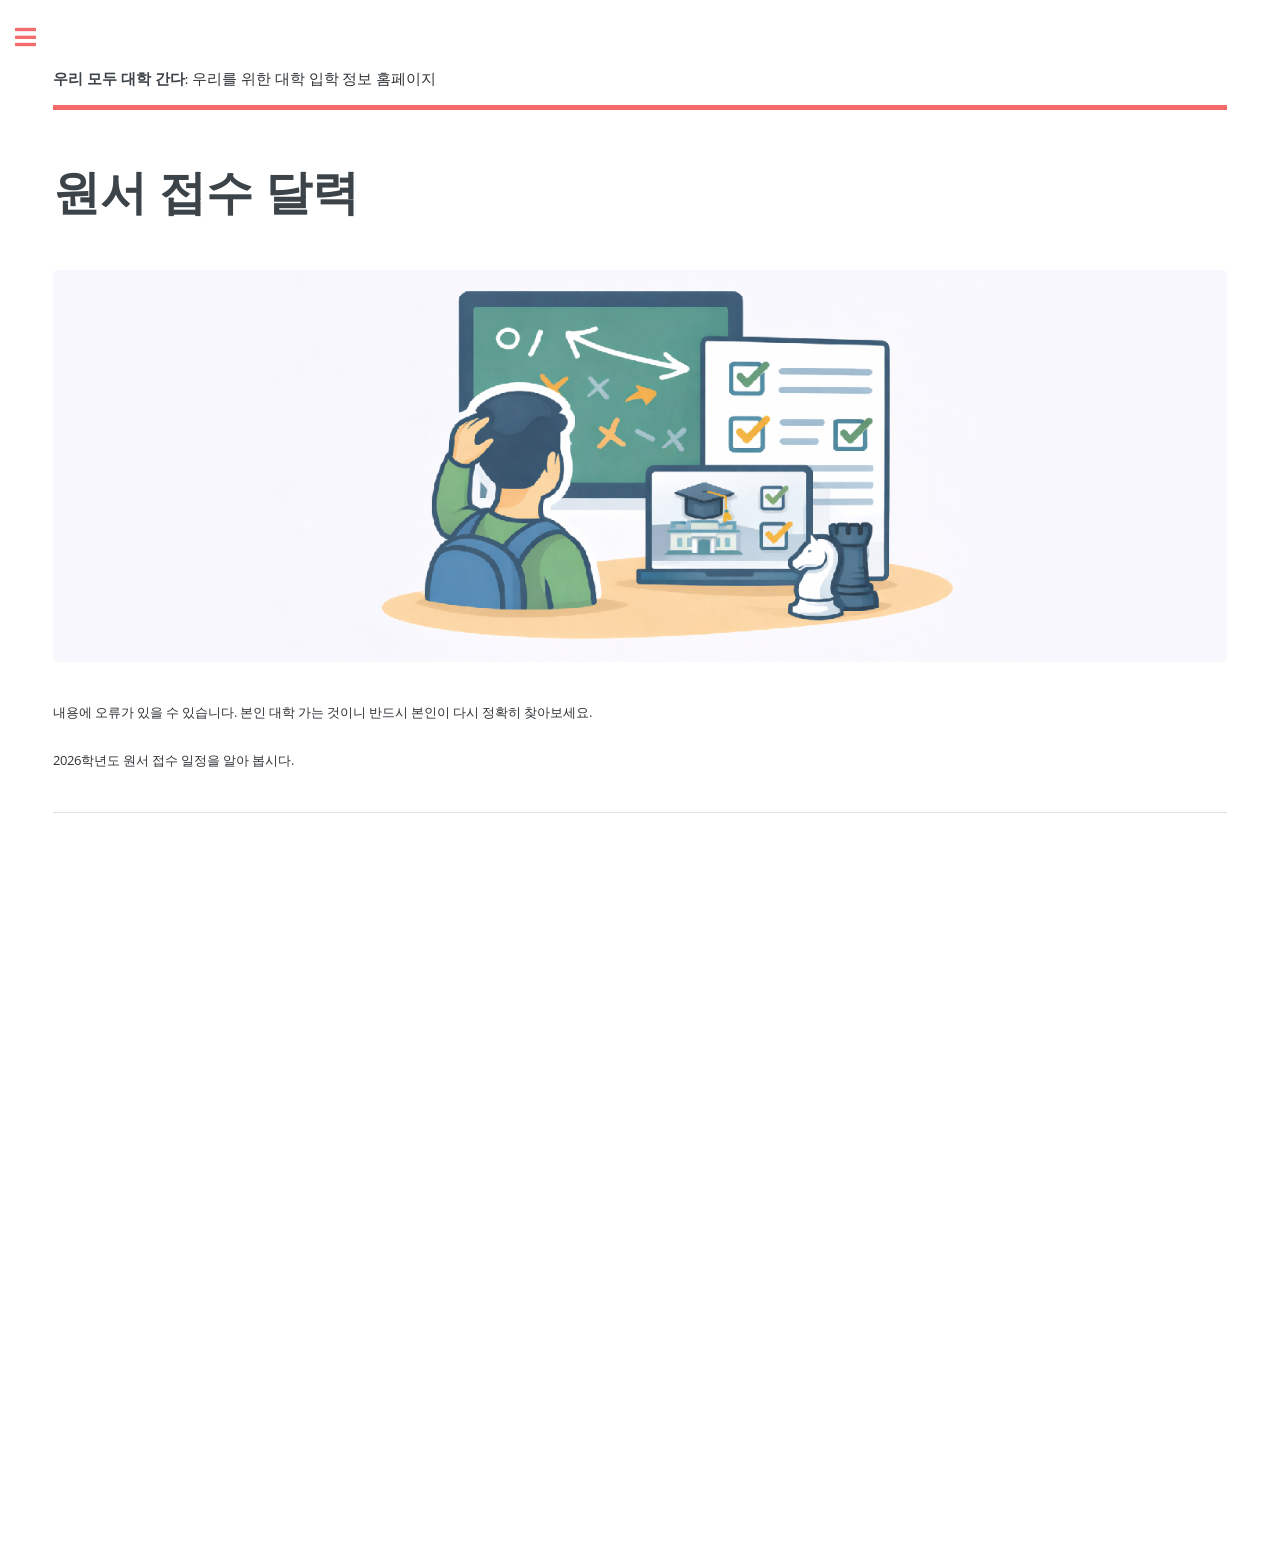
==== apply-calendar.html @ 89d28035 "add apply calendar temporary" ====
<!DOCTYPE HTML>
<!--
	Editorial by HTML5 UP
	html5up.net | @ajlkn
	Free for personal and commercial use under the CCA 3.0 license (html5up.net/license)
-->
<html>
	<head>
		<title>원서 접수 달력 - 우리 모두 대학 간다</title>
		<meta charset="utf-8" />
		<meta name="viewport" content="width=device-width, initial-scale=1, user-scalable=no" />
		<link rel="stylesheet" href="assets/css/main.css" />
		<!-- Google tag (gtag.js) -->
		<script async src="https://www.googletagmanager.com/gtag/js?id=G-PGMVPYDKQ4"></script>
		<script>
		  window.dataLayer = window.dataLayer || [];
		  function gtag(){dataLayer.push(arguments);}
		  gtag('js', new Date());

		  gtag('config', 'G-PGMVPYDKQ4');
		</script>
	</head>
	<body class="is-preload">

		<!-- Wrapper -->
			<div id="wrapper">

				<!-- Main -->
					<div id="main">
						<div class="inner">

							<!-- Header -->
								<header id="header">
									<a href="index.html" class="logo"><strong>우리 모두 대학 간다</strong>: 우리를 위한 대학 입학 정보 홈페이지</a>
									<!-- 연락 도구 미사용 주석 처리
									<ul class="icons">
										<li><a href="#" class="icon brands fa-twitter"><span class="label">Twitter</span></a></li>
										<li><a href="#" class="icon brands fa-facebook-f"><span class="label">Facebook</span></a></li>
										<li><a href="#" class="icon brands fa-snapchat-ghost"><span class="label">Snapchat</span></a></li>
										<li><a href="#" class="icon brands fa-instagram"><span class="label">Instagram</span></a></li>
										<li><a href="#" class="icon brands fa-medium-m"><span class="label">Medium</span></a></li>
									</ul>
									-->
								</header>

							<!-- Content -->
								<section>
									<header class="main">
										<h1>원서 접수 달력</h1>
									</header>

									<span class="image main"><img src="images/banners/img-university-strategy.png" alt="" /></span>

									<p>내용에 오류가 있을 수 있습니다. 본인 대학 가는 것이니 반드시 본인이 다시 정확히 찾아보세요.</p>
									<p>2026학년도 원서 접수 일정을 알아 봅시다.</p>

									<hr class="major" />

									<iframe src="https://docs.google.com/spreadsheets/d/e/2PACX-1vRi2EIJbu6VVwvoIXx5nAt3R5XQ_d-WROgVNY4bCrg9HTKlWYTB8DFiSAvshoGRM9e7uU5ECT9Rq3ul/pubhtml?gid=1418602649&amp;single=true&amp;widget=true&amp;headers=false"></iframe>

								</section>

						</div>
					</div>

				<!-- Sidebar -->
					<div id="sidebar">
						<div class="inner">

							<!-- Search -->
								<!-- 미사용 부분 주석 처리
								<section id="search" class="alt">
									<form method="post" action="#">
										<input type="text" name="query" id="query" placeholder="검색" />
									</form>
								</section>
								-->

							<!-- Menu -->
								<nav id="menu">
									<header class="major">
										<h2>내용 목록</h2>
									</header>
									<ul>
										<li><a href="index.html">첫 페이지로</a></li>
										<li><a href="university-category.html">우리나라 대학 종류</a></li>
										<li>
											<span class="opener">대학을 가는 방법</span>
											<ul>
												<li><a href="university-enter-time.html">지원 시기에 따른 전형 분류</a></li>
												<li><a href="university-enter-factor.html">반영 요소에 따른 전형 분류</a></li>
												<li><a href="university-enter-condition.html">지원 자격에 따른 전형 분류</a></li>
											</ul>
										</li>
										<li><a href="job-exploration.html">다양한 직업과 대학 탐색하기</a></li>
										<li>
											<span class="opener">대입 전략</span>
											<ul>
												<li><a href="university-strategy.html">전략적으로 대학 가기</a></li>
												<li><a href="school-record-strategy.html">생활기록부 챙기기</a></li>
											</ul>
										</li>
										<li>
											<span class="opener">대입 정보 자료집</span>
											<ul>
												<li><a href="https://www.adiga.kr/uct/nmg/mgz/magazineView.do?menuId=PCUCTNMG1100" target="_blank">대입정보매거진 (대입정보포털)</a></li>
												<li><a href="https://more.goe.go.kr/jinhak/subList/30300001877" target="_blank">꿈진 (경기진학정보센터)</a></li>
											</ul>
										</li>
										<li><a href="apply-faq.html">대입 지원 자주 묻는 질문</a></li>
										<!-- 미사용 부분 주석 처리
										<li><a href="#">Etiam Dolore</a></li>
										<li><a href="#">Adipiscing</a></li>
										<li>
											<span class="opener">Another Submenu</span>
											<ul>
												<li><a href="#">Lorem Dolor</a></li>
												<li><a href="#">Ipsum Adipiscing</a></li>
												<li><a href="#">Tempus Magna</a></li>
												<li><a href="#">Feugiat Veroeros</a></li>
											</ul>
										</li>
										<li><a href="#">Maximus Erat</a></li>
										<li><a href="#">Sapien Mauris</a></li>
										<li><a href="#">Amet Lacinia</a></li>
										-->
									</ul>
								</nav>

							<!-- Section -->
							<!-- 미사용 부분 주석 처리
								<section>
									<header class="major">
										<h2>Ante interdum</h2>
									</header>
									<div class="mini-posts">
										<article>
											<a href="#" class="image"><img src="images/pic07.jpg" alt="" /></a>
											<p>Aenean ornare velit lacus, ac varius enim lorem ullamcorper dolore aliquam.</p>
										</article>
										<article>
											<a href="#" class="image"><img src="images/pic08.jpg" alt="" /></a>
											<p>Aenean ornare velit lacus, ac varius enim lorem ullamcorper dolore aliquam.</p>
										</article>
										<article>
											<a href="#" class="image"><img src="images/pic09.jpg" alt="" /></a>
											<p>Aenean ornare velit lacus, ac varius enim lorem ullamcorper dolore aliquam.</p>
										</article>
									</div>
									<ul class="actions">
										<li><a href="#" class="button">More</a></li>
									</ul>
								</section>
								-->

							<!-- Section -->
								<!-- 미사용 부분 주석 처리
								<section>
									<header class="major">
										<h2>Get in touch</h2>
									</header>
									<p>Sed varius enim lorem ullamcorper dolore aliquam aenean ornare velit lacus, ac varius enim lorem ullamcorper dolore. Proin sed aliquam facilisis ante interdum. Sed nulla amet lorem feugiat tempus aliquam.</p>
									<ul class="contact">
										<li class="icon solid fa-envelope"><a href="#">information@untitled.tld</a></li>
										<li class="icon solid fa-phone">(000) 000-0000</li>
										<li class="icon solid fa-home">1234 Somewhere Road #8254<br />
										Nashville, TN 00000-0000</li>
									</ul>
								</section>
								-->

							<!-- Footer -->
								<footer id="footer">
									<p class="copyright">&copy; 우리 모두 대학 간다. Made by heechun, All rights reserved. Design: <a href="https://html5up.net">HTML5 UP</a>.</p>
									<p class="copyright">이 사이트는 AI를 이용해 생성한 이미지가 포함되어 있습니다.</p>
								</footer>

						</div>
					</div>

			</div>

		<!-- Scripts -->
			<script src="assets/js/jquery.min.js"></script>
			<script src="assets/js/browser.min.js"></script>
			<script src="assets/js/breakpoints.min.js"></script>
			<script src="assets/js/util.js"></script>
			<script src="assets/js/main.js"></script>

	</body>

</html>
---- assets/css/main.css ----
@import url(fontawesome-all.min.css);
@import url("https://fonts.googleapis.com/css?family=Open+Sans:400,600,400italic,600italic|Roboto+Slab:400,700");
/*
	Editorial by HTML5 UP
	html5up.net | @ajlkn
	Free for personal and commercial use under the CCA 3.0 license (html5up.net/license)
*/
html, body, div, span, applet, object,
iframe, h1, h2, h3, h4, h5, h6, p, blockquote,
pre, a, abbr, acronym, address, big, cite,
code, del, dfn, em, img, ins, kbd, q, s, samp,
small, strike, strong, sub, sup, tt, var, b,
u, i, center, dl, dt, dd, ol, ul, li, fieldset,
form, label, legend, table, caption, tbody,
tfoot, thead, tr, th, td, article, aside,
canvas, details, embed, figure, figcaption,
footer, header, hgroup, menu, nav, output, ruby,
section, summary, time, mark, audio, video {
  margin: 0;
  padding: 0;
  border: 0;
  font-size: 100%;
  font: inherit;
  vertical-align: baseline; }

article, aside, details, figcaption, figure,
footer, header, hgroup, menu, nav, section {
  display: block; }

body {
  line-height: 1; }

ol, ul {
  list-style: none; }

blockquote, q {
  quotes: none; }
  blockquote:before, blockquote:after, q:before, q:after {
    content: '';
    content: none; }

table {
  border-collapse: collapse;
  border-spacing: 0; }

body {
  -webkit-text-size-adjust: none; }

mark {
  background-color: transparent;
  color: inherit; }

input::-moz-focus-inner {
  border: 0;
  padding: 0; }

input, select, textarea {
  -moz-appearance: none;
  -webkit-appearance: none;
  -ms-appearance: none;
  appearance: none; }

/* Basic */
@-ms-viewport {
  width: device-width; }

body {
  -ms-overflow-style: scrollbar; }

@media screen and (max-width: 480px) {
  html, body {
    min-width: 320px; } }

html {
  box-sizing: border-box; }

*, *:before, *:after {
  box-sizing: inherit; }

body {
  background: #ffffff; }
  body.is-preload *, body.is-preload *:before, body.is-preload *:after, body.is-resizing *, body.is-resizing *:before, body.is-resizing *:after {
    -moz-animation: none !important;
    -webkit-animation: none !important;
    -ms-animation: none !important;
    animation: none !important;
    -moz-transition: none !important;
    -webkit-transition: none !important;
    -ms-transition: none !important;
    transition: none !important; }

/* Type */
body, input, select, textarea {
  color: #2f3337;
  font-family: "Open Sans", sans-serif;
  font-size: 13pt;
  font-weight: 400;
  line-height: 1.65; }
  @media screen and (max-width: 1680px) {
    body, input, select, textarea {
      font-size: 11pt; } }
  @media screen and (max-width: 1280px) {
    body, input, select, textarea {
      font-size: 10pt; } }
  @media screen and (max-width: 360px) {
    body, input, select, textarea {
      font-size: 9pt; } }

a {
  -moz-transition: color 0.2s ease-in-out, border-bottom-color 0.2s ease-in-out;
  -webkit-transition: color 0.2s ease-in-out, border-bottom-color 0.2s ease-in-out;
  -ms-transition: color 0.2s ease-in-out, border-bottom-color 0.2s ease-in-out;
  transition: color 0.2s ease-in-out, border-bottom-color 0.2s ease-in-out;
  border-bottom: dotted 1px;
  color: #f56a6a;
  text-decoration: none; }
  a:hover {
    border-bottom-color: #f56a6a;
    color: #f56a6a !important; }
    a:hover strong {
      color: inherit; }

strong, b {
  color: #3d4449;
  font-weight: 600; }

em, i {
  font-style: italic; }

p {
  margin: 0 0 2em 0; }

h1, h2, h3, h4, h5, h6 {
  color: #3d4449;
  font-family: "Noto Sans KR", serif;
  font-weight: 700;
  line-height: 1.5;
  margin: 0 0 1em 0; }
  h1 a, h2 a, h3 a, h4 a, h5 a, h6 a {
    color: inherit;
    text-decoration: none;
    border-bottom: 0; }

h1 {
  font-size: 4em;
  margin: 0 0 0.5em 0;
  line-height: 1.3; }

h2 {
  font-size: 1.75em; }

h3 {
  font-size: 1.25em; }

h4 {
  font-size: 1.1em; }

h5 {
  font-size: 0.9em; }

h6 {
  font-size: 0.7em; }

@media screen and (max-width: 1680px) {
  h1 {
    font-size: 3.5em; } }

@media screen and (max-width: 980px) {
  h1 {
    font-size: 3.25em; } }

@media screen and (max-width: 736px) {
  h1 {
    font-size: 2em;
    line-height: 1.4; }
  h2 {
    font-size: 1.5em; } }

sub {
  font-size: 0.8em;
  position: relative;
  top: 0.5em; }

sup {
  font-size: 0.8em;
  position: relative;
  top: -0.5em; }

blockquote {
  border-left: solid 3px rgba(210, 215, 217, 0.75);
  font-style: italic;
  margin: 0 0 2em 0;
  padding: 0.5em 0 0.5em 2em; }

code {
  background: rgba(230, 235, 237, 0.25);
  border-radius: 0.375em;
  border: solid 1px rgba(210, 215, 217, 0.75);
  font-family: "Courier New", monospace;
  font-size: 0.9em;
  margin: 0 0.25em;
  padding: 0.25em 0.65em; }

pre {
  -webkit-overflow-scrolling: touch;
  font-family: "Courier New", monospace;
  font-size: 0.9em;
  margin: 0 0 2em 0; }
  pre code {
    display: block;
    line-height: 1.75;
    padding: 1em 1.5em;
    overflow-x: auto; }

hr {
  border: 0;
  border-bottom: solid 1px rgba(210, 215, 217, 0.75);
  margin: 2em 0; }
  hr.major {
    margin: 3em 0; }

.align-left {
  text-align: left; }

.align-center {
  text-align: center; }

.align-right {
  text-align: right; }

/* Row */
.row {
  display: flex;
  flex-wrap: wrap;
  box-sizing: border-box;
  align-items: stretch; }
  .row > * {
    box-sizing: border-box; }
  .row.gtr-uniform > * > :last-child {
    margin-bottom: 0; }
  .row.aln-left {
    justify-content: flex-start; }
  .row.aln-center {
    justify-content: center; }
  .row.aln-right {
    justify-content: flex-end; }
  .row.aln-top {
    align-items: flex-start; }
  .row.aln-middle {
    align-items: center; }
  .row.aln-bottom {
    align-items: flex-end; }
  .row > .imp {
    order: -1; }
  .row > .col-1 {
    width: 8.33333%; }
  .row > .off-1 {
    margin-left: 8.33333%; }
  .row > .col-2 {
    width: 16.66667%; }
  .row > .off-2 {
    margin-left: 16.66667%; }
  .row > .col-3 {
    width: 25%; }
  .row > .off-3 {
    margin-left: 25%; }
  .row > .col-4 {
    width: 33.33333%; }
  .row > .off-4 {
    margin-left: 33.33333%; }
  .row > .col-5 {
    width: 41.66667%; }
  .row > .off-5 {
    margin-left: 41.66667%; }
  .row > .col-6 {
    width: 50%; }
  .row > .off-6 {
    margin-left: 50%; }
  .row > .col-7 {
    width: 58.33333%; }
  .row > .off-7 {
    margin-left: 58.33333%; }
  .row > .col-8 {
    width: 66.66667%; }
  .row > .off-8 {
    margin-left: 66.66667%; }
  .row > .col-9 {
    width: 75%; }
  .row > .off-9 {
    margin-left: 75%; }
  .row > .col-10 {
    width: 83.33333%; }
  .row > .off-10 {
    margin-left: 83.33333%; }
  .row > .col-11 {
    width: 91.66667%; }
  .row > .off-11 {
    margin-left: 91.66667%; }
  .row > .col-12 {
    width: 100%; }
  .row > .off-12 {
    margin-left: 100%; }
  .row.gtr-0 {
    margin-top: 0;
    margin-left: 0em; }
    .row.gtr-0 > * {
      padding: 0 0 0 0em; }
    .row.gtr-0.gtr-uniform {
      margin-top: 0em; }
      .row.gtr-0.gtr-uniform > * {
        padding-top: 0em; }
  .row.gtr-25 {
    margin-top: 0;
    margin-left: -0.375em; }
    .row.gtr-25 > * {
      padding: 0 0 0 0.375em; }
    .row.gtr-25.gtr-uniform {
      margin-top: -0.375em; }
      .row.gtr-25.gtr-uniform > * {
        padding-top: 0.375em; }
  .row.gtr-50 {
    margin-top: 0;
    margin-left: -0.75em; }
    .row.gtr-50 > * {
      padding: 0 0 0 0.75em; }
    .row.gtr-50.gtr-uniform {
      margin-top: -0.75em; }
      .row.gtr-50.gtr-uniform > * {
        padding-top: 0.75em; }
  .row {
    margin-top: 0;
    margin-left: -1.5em; }
    .row > * {
      padding: 0 0 0 1.5em; }
    .row.gtr-uniform {
      margin-top: -1.5em; }
      .row.gtr-uniform > * {
        padding-top: 1.5em; }
  .row.gtr-150 {
    margin-top: 0;
    margin-left: -2.25em; }
    .row.gtr-150 > * {
      padding: 0 0 0 2.25em; }
    .row.gtr-150.gtr-uniform {
      margin-top: -2.25em; }
      .row.gtr-150.gtr-uniform > * {
        padding-top: 2.25em; }
  .row.gtr-200 {
    margin-top: 0;
    margin-left: -3em; }
    .row.gtr-200 > * {
      padding: 0 0 0 3em; }
    .row.gtr-200.gtr-uniform {
      margin-top: -3em; }
      .row.gtr-200.gtr-uniform > * {
        padding-top: 3em; }
  @media screen and (max-width: 1680px) {
    .row {
      display: flex;
      flex-wrap: wrap;
      box-sizing: border-box;
      align-items: stretch; }
      .row > * {
        box-sizing: border-box; }
      .row.gtr-uniform > * > :last-child {
        margin-bottom: 0; }
      .row.aln-left {
        justify-content: flex-start; }
      .row.aln-center {
        justify-content: center; }
      .row.aln-right {
        justify-content: flex-end; }
      .row.aln-top {
        align-items: flex-start; }
      .row.aln-middle {
        align-items: center; }
      .row.aln-bottom {
        align-items: flex-end; }
      .row > .imp-xlarge {
        order: -1; }
      .row > .col-1-xlarge {
        width: 8.33333%; }
      .row > .off-1-xlarge {
        margin-left: 8.33333%; }
      .row > .col-2-xlarge {
        width: 16.66667%; }
      .row > .off-2-xlarge {
        margin-left: 16.66667%; }
      .row > .col-3-xlarge {
        width: 25%; }
      .row > .off-3-xlarge {
        margin-left: 25%; }
      .row > .col-4-xlarge {
        width: 33.33333%; }
      .row > .off-4-xlarge {
        margin-left: 33.33333%; }
      .row > .col-5-xlarge {
        width: 41.66667%; }
      .row > .off-5-xlarge {
        margin-left: 41.66667%; }
      .row > .col-6-xlarge {
        width: 50%; }
      .row > .off-6-xlarge {
        margin-left: 50%; }
      .row > .col-7-xlarge {
        width: 58.33333%; }
      .row > .off-7-xlarge {
        margin-left: 58.33333%; }
      .row > .col-8-xlarge {
        width: 66.66667%; }
      .row > .off-8-xlarge {
        margin-left: 66.66667%; }
      .row > .col-9-xlarge {
        width: 75%; }
      .row > .off-9-xlarge {
        margin-left: 75%; }
      .row > .col-10-xlarge {
        width: 83.33333%; }
      .row > .off-10-xlarge {
        margin-left: 83.33333%; }
      .row > .col-11-xlarge {
        width: 91.66667%; }
      .row > .off-11-xlarge {
        margin-left: 91.66667%; }
      .row > .col-12-xlarge {
        width: 100%; }
      .row > .off-12-xlarge {
        margin-left: 100%; }
      .row.gtr-0 {
        margin-top: 0;
        margin-left: 0em; }
        .row.gtr-0 > * {
          padding: 0 0 0 0em; }
        .row.gtr-0.gtr-uniform {
          margin-top: 0em; }
          .row.gtr-0.gtr-uniform > * {
            padding-top: 0em; }
      .row.gtr-25 {
        margin-top: 0;
        margin-left: -0.375em; }
        .row.gtr-25 > * {
          padding: 0 0 0 0.375em; }
        .row.gtr-25.gtr-uniform {
          margin-top: -0.375em; }
          .row.gtr-25.gtr-uniform > * {
            padding-top: 0.375em; }
      .row.gtr-50 {
        margin-top: 0;
        margin-left: -0.75em; }
        .row.gtr-50 > * {
          padding: 0 0 0 0.75em; }
        .row.gtr-50.gtr-uniform {
          margin-top: -0.75em; }
          .row.gtr-50.gtr-uniform > * {
            padding-top: 0.75em; }
      .row {
        margin-top: 0;
        margin-left: -1.5em; }
        .row > * {
          padding: 0 0 0 1.5em; }
        .row.gtr-uniform {
          margin-top: -1.5em; }
          .row.gtr-uniform > * {
            padding-top: 1.5em; }
      .row.gtr-150 {
        margin-top: 0;
        margin-left: -2.25em; }
        .row.gtr-150 > * {
          padding: 0 0 0 2.25em; }
        .row.gtr-150.gtr-uniform {
          margin-top: -2.25em; }
          .row.gtr-150.gtr-uniform > * {
            padding-top: 2.25em; }
      .row.gtr-200 {
        margin-top: 0;
        margin-left: -3em; }
        .row.gtr-200 > * {
          padding: 0 0 0 3em; }
        .row.gtr-200.gtr-uniform {
          margin-top: -3em; }
          .row.gtr-200.gtr-uniform > * {
            padding-top: 3em; } }
  @media screen and (max-width: 1280px) {
    .row {
      display: flex;
      flex-wrap: wrap;
      box-sizing: border-box;
      align-items: stretch; }
      .row > * {
        box-sizing: border-box; }
      .row.gtr-uniform > * > :last-child {
        margin-bottom: 0; }
      .row.aln-left {
        justify-content: flex-start; }
      .row.aln-center {
        justify-content: center; }
      .row.aln-right {
        justify-content: flex-end; }
      .row.aln-top {
        align-items: flex-start; }
      .row.aln-middle {
        align-items: center; }
      .row.aln-bottom {
        align-items: flex-end; }
      .row > .imp-large {
        order: -1; }
      .row > .col-1-large {
        width: 8.33333%; }
      .row > .off-1-large {
        margin-left: 8.33333%; }
      .row > .col-2-large {
        width: 16.66667%; }
      .row > .off-2-large {
        margin-left: 16.66667%; }
      .row > .col-3-large {
        width: 25%; }
      .row > .off-3-large {
        margin-left: 25%; }
      .row > .col-4-large {
        width: 33.33333%; }
      .row > .off-4-large {
        margin-left: 33.33333%; }
      .row > .col-5-large {
        width: 41.66667%; }
      .row > .off-5-large {
        margin-left: 41.66667%; }
      .row > .col-6-large {
        width: 50%; }
      .row > .off-6-large {
        margin-left: 50%; }
      .row > .col-7-large {
        width: 58.33333%; }
      .row > .off-7-large {
        margin-left: 58.33333%; }
      .row > .col-8-large {
        width: 66.66667%; }
      .row > .off-8-large {
        margin-left: 66.66667%; }
      .row > .col-9-large {
        width: 75%; }
      .row > .off-9-large {
        margin-left: 75%; }
      .row > .col-10-large {
        width: 83.33333%; }
      .row > .off-10-large {
        margin-left: 83.33333%; }
      .row > .col-11-large {
        width: 91.66667%; }
      .row > .off-11-large {
        margin-left: 91.66667%; }
      .row > .col-12-large {
        width: 100%; }
      .row > .off-12-large {
        margin-left: 100%; }
      .row.gtr-0 {
        margin-top: 0;
        margin-left: 0em; }
        .row.gtr-0 > * {
          padding: 0 0 0 0em; }
        .row.gtr-0.gtr-uniform {
          margin-top: 0em; }
          .row.gtr-0.gtr-uniform > * {
            padding-top: 0em; }
      .row.gtr-25 {
        margin-top: 0;
        margin-left: -0.375em; }
        .row.gtr-25 > * {
          padding: 0 0 0 0.375em; }
        .row.gtr-25.gtr-uniform {
          margin-top: -0.375em; }
          .row.gtr-25.gtr-uniform > * {
            padding-top: 0.375em; }
      .row.gtr-50 {
        margin-top: 0;
        margin-left: -0.75em; }
        .row.gtr-50 > * {
          padding: 0 0 0 0.75em; }
        .row.gtr-50.gtr-uniform {
          margin-top: -0.75em; }
          .row.gtr-50.gtr-uniform > * {
            padding-top: 0.75em; }
      .row {
        margin-top: 0;
        margin-left: -1.5em; }
        .row > * {
          padding: 0 0 0 1.5em; }
        .row.gtr-uniform {
          margin-top: -1.5em; }
          .row.gtr-uniform > * {
            padding-top: 1.5em; }
      .row.gtr-150 {
        margin-top: 0;
        margin-left: -2.25em; }
        .row.gtr-150 > * {
          padding: 0 0 0 2.25em; }
        .row.gtr-150.gtr-uniform {
          margin-top: -2.25em; }
          .row.gtr-150.gtr-uniform > * {
            padding-top: 2.25em; }
      .row.gtr-200 {
        margin-top: 0;
        margin-left: -3em; }
        .row.gtr-200 > * {
          padding: 0 0 0 3em; }
        .row.gtr-200.gtr-uniform {
          margin-top: -3em; }
          .row.gtr-200.gtr-uniform > * {
            padding-top: 3em; } }
  @media screen and (max-width: 980px) {
    .row {
      display: flex;
      flex-wrap: wrap;
      box-sizing: border-box;
      align-items: stretch; }
      .row > * {
        box-sizing: border-box; }
      .row.gtr-uniform > * > :last-child {
        margin-bottom: 0; }
      .row.aln-left {
        justify-content: flex-start; }
      .row.aln-center {
        justify-content: center; }
      .row.aln-right {
        justify-content: flex-end; }
      .row.aln-top {
        align-items: flex-start; }
      .row.aln-middle {
        align-items: center; }
      .row.aln-bottom {
        align-items: flex-end; }
      .row > .imp-medium {
        order: -1; }
      .row > .col-1-medium {
        width: 8.33333%; }
      .row > .off-1-medium {
        margin-left: 8.33333%; }
      .row > .col-2-medium {
        width: 16.66667%; }
      .row > .off-2-medium {
        margin-left: 16.66667%; }
      .row > .col-3-medium {
        width: 25%; }
      .row > .off-3-medium {
        margin-left: 25%; }
      .row > .col-4-medium {
        width: 33.33333%; }
      .row > .off-4-medium {
        margin-left: 33.33333%; }
      .row > .col-5-medium {
        width: 41.66667%; }
      .row > .off-5-medium {
        margin-left: 41.66667%; }
      .row > .col-6-medium {
        width: 50%; }
      .row > .off-6-medium {
        margin-left: 50%; }
      .row > .col-7-medium {
        width: 58.33333%; }
      .row > .off-7-medium {
        margin-left: 58.33333%; }
      .row > .col-8-medium {
        width: 66.66667%; }
      .row > .off-8-medium {
        margin-left: 66.66667%; }
      .row > .col-9-medium {
        width: 75%; }
      .row > .off-9-medium {
        margin-left: 75%; }
      .row > .col-10-medium {
        width: 83.33333%; }
      .row > .off-10-medium {
        margin-left: 83.33333%; }
      .row > .col-11-medium {
        width: 91.66667%; }
      .row > .off-11-medium {
        margin-left: 91.66667%; }
      .row > .col-12-medium {
        width: 100%; }
      .row > .off-12-medium {
        margin-left: 100%; }
      .row.gtr-0 {
        margin-top: 0;
        margin-left: 0em; }
        .row.gtr-0 > * {
          padding: 0 0 0 0em; }
        .row.gtr-0.gtr-uniform {
          margin-top: 0em; }
          .row.gtr-0.gtr-uniform > * {
            padding-top: 0em; }
      .row.gtr-25 {
        margin-top: 0;
        margin-left: -0.375em; }
        .row.gtr-25 > * {
          padding: 0 0 0 0.375em; }
        .row.gtr-25.gtr-uniform {
          margin-top: -0.375em; }
          .row.gtr-25.gtr-uniform > * {
            padding-top: 0.375em; }
      .row.gtr-50 {
        margin-top: 0;
        margin-left: -0.75em; }
        .row.gtr-50 > * {
          padding: 0 0 0 0.75em; }
        .row.gtr-50.gtr-uniform {
          margin-top: -0.75em; }
          .row.gtr-50.gtr-uniform > * {
            padding-top: 0.75em; }
      .row {
        margin-top: 0;
        margin-left: -1.5em; }
        .row > * {
          padding: 0 0 0 1.5em; }
        .row.gtr-uniform {
          margin-top: -1.5em; }
          .row.gtr-uniform > * {
            padding-top: 1.5em; }
      .row.gtr-150 {
        margin-top: 0;
        margin-left: -2.25em; }
        .row.gtr-150 > * {
          padding: 0 0 0 2.25em; }
        .row.gtr-150.gtr-uniform {
          margin-top: -2.25em; }
          .row.gtr-150.gtr-uniform > * {
            padding-top: 2.25em; }
      .row.gtr-200 {
        margin-top: 0;
        margin-left: -3em; }
        .row.gtr-200 > * {
          padding: 0 0 0 3em; }
        .row.gtr-200.gtr-uniform {
          margin-top: -3em; }
          .row.gtr-200.gtr-uniform > * {
            padding-top: 3em; } }
  @media screen and (max-width: 736px) {
    .row {
      display: flex;
      flex-wrap: wrap;
      box-sizing: border-box;
      align-items: stretch; }
      .row > * {
        box-sizing: border-box; }
      .row.gtr-uniform > * > :last-child {
        margin-bottom: 0; }
      .row.aln-left {
        justify-content: flex-start; }
      .row.aln-center {
        justify-content: center; }
      .row.aln-right {
        justify-content: flex-end; }
      .row.aln-top {
        align-items: flex-start; }
      .row.aln-middle {
        align-items: center; }
      .row.aln-bottom {
        align-items: flex-end; }
      .row > .imp-small {
        order: -1; }
      .row > .col-1-small {
        width: 8.33333%; }
      .row > .off-1-small {
        margin-left: 8.33333%; }
      .row > .col-2-small {
        width: 16.66667%; }
      .row > .off-2-small {
        margin-left: 16.66667%; }
      .row > .col-3-small {
        width: 25%; }
      .row > .off-3-small {
        margin-left: 25%; }
      .row > .col-4-small {
        width: 33.33333%; }
      .row > .off-4-small {
        margin-left: 33.33333%; }
      .row > .col-5-small {
        width: 41.66667%; }
      .row > .off-5-small {
        margin-left: 41.66667%; }
      .row > .col-6-small {
        width: 50%; }
      .row > .off-6-small {
        margin-left: 50%; }
      .row > .col-7-small {
        width: 58.33333%; }
      .row > .off-7-small {
        margin-left: 58.33333%; }
      .row > .col-8-small {
        width: 66.66667%; }
      .row > .off-8-small {
        margin-left: 66.66667%; }
      .row > .col-9-small {
        width: 75%; }
      .row > .off-9-small {
        margin-left: 75%; }
      .row > .col-10-small {
        width: 83.33333%; }
      .row > .off-10-small {
        margin-left: 83.33333%; }
      .row > .col-11-small {
        width: 91.66667%; }
      .row > .off-11-small {
        margin-left: 91.66667%; }
      .row > .col-12-small {
        width: 100%; }
      .row > .off-12-small {
        margin-left: 100%; }
      .row.gtr-0 {
        margin-top: 0;
        margin-left: 0em; }
        .row.gtr-0 > * {
          padding: 0 0 0 0em; }
        .row.gtr-0.gtr-uniform {
          margin-top: 0em; }
          .row.gtr-0.gtr-uniform > * {
            padding-top: 0em; }
      .row.gtr-25 {
        margin-top: 0;
        margin-left: -0.375em; }
        .row.gtr-25 > * {
          padding: 0 0 0 0.375em; }
        .row.gtr-25.gtr-uniform {
          margin-top: -0.375em; }
          .row.gtr-25.gtr-uniform > * {
            padding-top: 0.375em; }
      .row.gtr-50 {
        margin-top: 0;
        margin-left: -0.75em; }
        .row.gtr-50 > * {
          padding: 0 0 0 0.75em; }
        .row.gtr-50.gtr-uniform {
          margin-top: -0.75em; }
          .row.gtr-50.gtr-uniform > * {
            padding-top: 0.75em; }
      .row {
        margin-top: 0;
        margin-left: -1.5em; }
        .row > * {
          padding: 0 0 0 1.5em; }
        .row.gtr-uniform {
          margin-top: -1.5em; }
          .row.gtr-uniform > * {
            padding-top: 1.5em; }
      .row.gtr-150 {
        margin-top: 0;
        margin-left: -2.25em; }
        .row.gtr-150 > * {
          padding: 0 0 0 2.25em; }
        .row.gtr-150.gtr-uniform {
          margin-top: -2.25em; }
          .row.gtr-150.gtr-uniform > * {
            padding-top: 2.25em; }
      .row.gtr-200 {
        margin-top: 0;
        margin-left: -3em; }
        .row.gtr-200 > * {
          padding: 0 0 0 3em; }
        .row.gtr-200.gtr-uniform {
          margin-top: -3em; }
          .row.gtr-200.gtr-uniform > * {
            padding-top: 3em; } }
  @media screen and (max-width: 480px) {
    .row {
      display: flex;
      flex-wrap: wrap;
      box-sizing: border-box;
      align-items: stretch; }
      .row > * {
        box-sizing: border-box; }
      .row.gtr-uniform > * > :last-child {
        margin-bottom: 0; }
      .row.aln-left {
        justify-content: flex-start; }
      .row.aln-center {
        justify-content: center; }
      .row.aln-right {
        justify-content: flex-end; }
      .row.aln-top {
        align-items: flex-start; }
      .row.aln-middle {
        align-items: center; }
      .row.aln-bottom {
        align-items: flex-end; }
      .row > .imp-xsmall {
        order: -1; }
      .row > .col-1-xsmall {
        width: 8.33333%; }
      .row > .off-1-xsmall {
        margin-left: 8.33333%; }
      .row > .col-2-xsmall {
        width: 16.66667%; }
      .row > .off-2-xsmall {
        margin-left: 16.66667%; }
      .row > .col-3-xsmall {
        width: 25%; }
      .row > .off-3-xsmall {
        margin-left: 25%; }
      .row > .col-4-xsmall {
        width: 33.33333%; }
      .row > .off-4-xsmall {
        margin-left: 33.33333%; }
      .row > .col-5-xsmall {
        width: 41.66667%; }
      .row > .off-5-xsmall {
        margin-left: 41.66667%; }
      .row > .col-6-xsmall {
        width: 50%; }
      .row > .off-6-xsmall {
        margin-left: 50%; }
      .row > .col-7-xsmall {
        width: 58.33333%; }
      .row > .off-7-xsmall {
        margin-left: 58.33333%; }
      .row > .col-8-xsmall {
        width: 66.66667%; }
      .row > .off-8-xsmall {
        margin-left: 66.66667%; }
      .row > .col-9-xsmall {
        width: 75%; }
      .row > .off-9-xsmall {
        margin-left: 75%; }
      .row > .col-10-xsmall {
        width: 83.33333%; }
      .row > .off-10-xsmall {
        margin-left: 83.33333%; }
      .row > .col-11-xsmall {
        width: 91.66667%; }
      .row > .off-11-xsmall {
        margin-left: 91.66667%; }
      .row > .col-12-xsmall {
        width: 100%; }
      .row > .off-12-xsmall {
        margin-left: 100%; }
      .row.gtr-0 {
        margin-top: 0;
        margin-left: 0em; }
        .row.gtr-0 > * {
          padding: 0 0 0 0em; }
        .row.gtr-0.gtr-uniform {
          margin-top: 0em; }
          .row.gtr-0.gtr-uniform > * {
            padding-top: 0em; }
      .row.gtr-25 {
        margin-top: 0;
        margin-left: -0.375em; }
        .row.gtr-25 > * {
          padding: 0 0 0 0.375em; }
        .row.gtr-25.gtr-uniform {
          margin-top: -0.375em; }
          .row.gtr-25.gtr-uniform > * {
            padding-top: 0.375em; }
      .row.gtr-50 {
        margin-top: 0;
        margin-left: -0.75em; }
        .row.gtr-50 > * {
          padding: 0 0 0 0.75em; }
        .row.gtr-50.gtr-uniform {
          margin-top: -0.75em; }
          .row.gtr-50.gtr-uniform > * {
            padding-top: 0.75em; }
      .row {
        margin-top: 0;
        margin-left: -1.5em; }
        .row > * {
          padding: 0 0 0 1.5em; }
        .row.gtr-uniform {
          margin-top: -1.5em; }
          .row.gtr-uniform > * {
            padding-top: 1.5em; }
      .row.gtr-150 {
        margin-top: 0;
        margin-left: -2.25em; }
        .row.gtr-150 > * {
          padding: 0 0 0 2.25em; }
        .row.gtr-150.gtr-uniform {
          margin-top: -2.25em; }
          .row.gtr-150.gtr-uniform > * {
            padding-top: 2.25em; }
      .row.gtr-200 {
        margin-top: 0;
        margin-left: -3em; }
        .row.gtr-200 > * {
          padding: 0 0 0 3em; }
        .row.gtr-200.gtr-uniform {
          margin-top: -3em; }
          .row.gtr-200.gtr-uniform > * {
            padding-top: 3em; } }

/* Section/Article */
section.special, article.special {
  text-align: center; }

section iframe {
  width: 100%;
  height: 50em;
}

header p {
  font-family: "Noto Sans KR", serif;
  font-size: 1em;
  font-weight: 400;
  letter-spacing: 0.075em;
  margin-top: -0.5em;
  text-transform: uppercase; }

header.major > :last-child {
  border-bottom: solid 3px #f56a6a;
  display: inline-block;
  margin: 0 0 2em 0;
  padding: 0 0.75em 0.5em 0; }

header.main > :last-child {
  margin: 0 0 1em 0; }

/* Form */
form {
  margin: 0 0 2em 0; }

label {
  color: #3d4449;
  display: block;
  font-size: 0.9em;
  font-weight: 600;
  margin: 0 0 1em 0; }

input[type="text"],
input[type="password"],
input[type="email"],
input[type="tel"],
input[type="search"],
input[type="url"],
select,
textarea {
  -moz-appearance: none;
  -webkit-appearance: none;
  -ms-appearance: none;
  appearance: none;
  background: #ffffff;
  border-radius: 0.375em;
  border: none;
  border: solid 1px rgba(210, 215, 217, 0.75);
  color: inherit;
  display: block;
  outline: 0;
  padding: 0 1em;
  text-decoration: none;
  width: 100%; }
  input[type="text"]:invalid,
  input[type="password"]:invalid,
  input[type="email"]:invalid,
  input[type="tel"]:invalid,
  input[type="search"]:invalid,
  input[type="url"]:invalid,
  select:invalid,
  textarea:invalid {
    box-shadow: none; }
  input[type="text"]:focus,
  input[type="password"]:focus,
  input[type="email"]:focus,
  input[type="tel"]:focus,
  input[type="search"]:focus,
  input[type="url"]:focus,
  select:focus,
  textarea:focus {
    border-color: #f56a6a;
    box-shadow: 0 0 0 1px #f56a6a; }

select {
  background-image: url("data:image/svg+xml;charset=utf8,%3Csvg xmlns='http://www.w3.org/2000/svg' width='40' height='40' preserveAspectRatio='none' viewBox='0 0 40 40'%3E%3Cpath d='M9.4,12.3l10.4,10.4l10.4-10.4c0.2-0.2,0.5-0.4,0.9-0.4c0.3,0,0.6,0.1,0.9,0.4l3.3,3.3c0.2,0.2,0.4,0.5,0.4,0.9 c0,0.4-0.1,0.6-0.4,0.9L20.7,31.9c-0.2,0.2-0.5,0.4-0.9,0.4c-0.3,0-0.6-0.1-0.9-0.4L4.3,17.3c-0.2-0.2-0.4-0.5-0.4-0.9 c0-0.4,0.1-0.6,0.4-0.9l3.3-3.3c0.2-0.2,0.5-0.4,0.9-0.4S9.1,12.1,9.4,12.3z' fill='rgba(210, 215, 217, 0.75)' /%3E%3C/svg%3E");
  background-size: 1.25em;
  background-repeat: no-repeat;
  background-position: calc(100% - 1em) center;
  height: 2.75em;
  padding-right: 2.75em;
  text-overflow: ellipsis; }
  select option {
    color: #3d4449;
    background: #ffffff; }
  select:focus::-ms-value {
    background-color: transparent; }
  select::-ms-expand {
    display: none; }

input[type="text"],
input[type="password"],
input[type="email"],
input[type="tel"],
input[type="search"],
input[type="url"],
select {
  height: 2.75em; }

textarea {
  padding: 0.75em 1em; }

input[type="checkbox"],
input[type="radio"] {
  -moz-appearance: none;
  -webkit-appearance: none;
  -ms-appearance: none;
  appearance: none;
  display: block;
  float: left;
  margin-right: -2em;
  opacity: 0;
  width: 1em;
  z-index: -1; }
  input[type="checkbox"] + label,
  input[type="radio"] + label {
    text-decoration: none;
    color: #7f888f;
    cursor: pointer;
    display: inline-block;
    font-size: 1em;
    font-weight: 400;
    padding-left: 2.4em;
    padding-right: 0.75em;
    position: relative; }
    input[type="checkbox"] + label:before,
    input[type="radio"] + label:before {
      -moz-osx-font-smoothing: grayscale;
      -webkit-font-smoothing: antialiased;
      display: inline-block;
      font-style: normal;
      font-variant: normal;
      text-rendering: auto;
      line-height: 1;
      text-transform: none !important;
      font-family: 'Font Awesome 5 Free';
      font-weight: 900; }
    input[type="checkbox"] + label:before,
    input[type="radio"] + label:before {
      background: #ffffff;
      border-radius: 0.375em;
      border: solid 1px rgba(210, 215, 217, 0.75);
      content: '';
      display: inline-block;
      font-size: 0.8em;
      height: 2.0625em;
      left: 0;
      line-height: 2.0625em;
      position: absolute;
      text-align: center;
      top: 0;
      width: 2.0625em; }
  input[type="checkbox"]:checked + label:before,
  input[type="radio"]:checked + label:before {
    background: #3d4449;
    border-color: #3d4449;
    color: #ffffff;
    content: '\f00c'; }
  input[type="checkbox"]:focus + label:before,
  input[type="radio"]:focus + label:before {
    border-color: #f56a6a;
    box-shadow: 0 0 0 1px #f56a6a; }

input[type="checkbox"] + label:before {
  border-radius: 0.375em; }

input[type="radio"] + label:before {
  border-radius: 100%; }

::-webkit-input-placeholder {
  color: #9fa3a6 !important;
  opacity: 1.0; }

:-moz-placeholder {
  color: #9fa3a6 !important;
  opacity: 1.0; }

::-moz-placeholder {
  color: #9fa3a6 !important;
  opacity: 1.0; }

:-ms-input-placeholder {
  color: #9fa3a6 !important;
  opacity: 1.0; }

/* Box */
.box {
  border-radius: 0.375em;
  border: solid 1px rgba(210, 215, 217, 0.75);
  margin-bottom: 2em;
  padding: 1.5em; }
  .box > :last-child,
  .box > :last-child > :last-child,
  .box > :last-child > :last-child > :last-child {
    margin-bottom: 0; }
  .box.alt {
    border: 0;
    border-radius: 0;
    padding: 0; }

/* Icon */
.icon {
  text-decoration: none;
  border-bottom: none;
  position: relative; }
  .icon:before {
    -moz-osx-font-smoothing: grayscale;
    -webkit-font-smoothing: antialiased;
    display: inline-block;
    font-style: normal;
    font-variant: normal;
    text-rendering: auto;
    line-height: 1;
    text-transform: none !important;
    font-family: 'Font Awesome 5 Free';
    font-weight: 400; }
  .icon > .label {
    display: none; }
  .icon:before {
    line-height: inherit; }
  .icon.solid:before {
    font-weight: 900; }
  .icon.brands:before {
    font-family: 'Font Awesome 5 Brands'; }

/* Image */
.image {
  border-radius: 0.375em;
  border: 0;
  display: inline-block;
  position: relative; }
  .image img {
    border-radius: 0.375em;
    display: block; }
  .image.left, .image.right {
    max-width: 40%; }
    .image.left img, .image.right img {
      width: 100%; }
  .image.left {
    float: left;
    padding: 0 1.5em 1em 0;
    top: 0.25em; }
  .image.right {
    float: right;
    padding: 0 0 1em 1.5em;
    top: 0.25em; }
  .image.fit {
    display: block;
    margin: 0 0 2em 0;
    width: 100%; }
    .image.fit img {
      width: 100%; }
  .image.main {
    display: block;
    margin: 0 0 3em 0;
    width: 100%; }
    .image.main img {
      width: 100%; }

a.image {
  overflow: hidden; }
  a.image img {
    -moz-transition: -moz-transform 0.2s ease;
    -webkit-transition: -webkit-transform 0.2s ease;
    -ms-transition: -ms-transform 0.2s ease;
    transition: transform 0.2s ease; }
  a.image:hover img {
    -moz-transform: scale(1.075);
    -webkit-transform: scale(1.075);
    -ms-transform: scale(1.075);
    transform: scale(1.075); }

/* List */
ol {
  list-style: decimal;
  margin: 0 0 2em 0;
  padding-left: 1.25em; }
  ol li {
    padding-left: 0.25em; }

ul {
  list-style: disc;
  margin: 0 0 2em 0;
  padding-left: 1em; }
  ul li {
    padding-left: 0.5em; }
  ul.alt {
    list-style: none;
    padding-left: 0; }
    ul.alt li {
      border-top: solid 1px rgba(210, 215, 217, 0.75);
      padding: 0.5em 0; }
      ul.alt li:first-child {
        border-top: 0;
        padding-top: 0; }

dl {
  margin: 0 0 2em 0; }
  dl dt {
    display: block;
    font-weight: 600;
    margin: 0 0 1em 0; }
  dl dd {
    margin-left: 2em; }

/* Actions */
ul.actions {
  display: -moz-flex;
  display: -webkit-flex;
  display: -ms-flex;
  display: flex;
  cursor: default;
  list-style: none;
  margin-left: -1em;
  padding-left: 0; }
  ul.actions li {
    padding: 0 0 0 1em;
    vertical-align: middle; }
  ul.actions.special {
    -moz-justify-content: center;
    -webkit-justify-content: center;
    -ms-justify-content: center;
    justify-content: center;
    width: 100%;
    margin-left: 0; }
    ul.actions.special li:first-child {
      padding-left: 0; }
  ul.actions.stacked {
    -moz-flex-direction: column;
    -webkit-flex-direction: column;
    -ms-flex-direction: column;
    flex-direction: column;
    margin-left: 0; }
    ul.actions.stacked li {
      padding: 1.3em 0 0 0; }
      ul.actions.stacked li:first-child {
        padding-top: 0; }
  ul.actions.fit {
    width: calc(100% + 1em); }
    ul.actions.fit li {
      -moz-flex-grow: 1;
      -webkit-flex-grow: 1;
      -ms-flex-grow: 1;
      flex-grow: 1;
      -moz-flex-shrink: 1;
      -webkit-flex-shrink: 1;
      -ms-flex-shrink: 1;
      flex-shrink: 1;
      width: 100%; }
      ul.actions.fit li > * {
        width: 100%; }
    ul.actions.fit.stacked {
      width: 100%; }

/* Icons */
ul.icons {
  cursor: default;
  list-style: none;
  padding-left: 0; }
  ul.icons li {
    display: inline-block;
    padding: 0 1em 0 0; }
    ul.icons li:last-child {
      padding-right: 0; }
    ul.icons li .icon {
      color: inherit; }
      ul.icons li .icon:before {
        font-size: 1.25em; }

/* Contact */
ul.contact {
  list-style: none;
  padding: 0; }
  ul.contact li {
    text-decoration: none;
    border-top: solid 1px rgba(210, 215, 217, 0.75);
    margin: 1.5em 0 0 0;
    padding: 1.5em 0 0 3em;
    position: relative; }
    ul.contact li:before {
      -moz-osx-font-smoothing: grayscale;
      -webkit-font-smoothing: antialiased;
      display: inline-block;
      font-style: normal;
      font-variant: normal;
      text-rendering: auto;
      line-height: 1;
      text-transform: none !important;
      font-family: 'Font Awesome 5 Free';
      font-weight: 400; }
    ul.contact li:before {
      color: #f56a6a;
      display: inline-block;
      font-size: 1.5em;
      height: 1.125em;
      left: 0;
      line-height: 1.125em;
      position: absolute;
      text-align: center;
      top: 1em;
      width: 1.5em; }
    ul.contact li:first-child {
      border-top: 0;
      margin-top: 0;
      padding-top: 0; }
      ul.contact li:first-child:before {
        top: 0; }
    ul.contact li a {
      color: inherit; }

/* Pagination */
ul.pagination {
  cursor: default;
  list-style: none;
  padding-left: 0; }
  ul.pagination li {
    display: inline-block;
    padding-left: 0;
    vertical-align: middle; }
    ul.pagination li > .page {
      -moz-transition: background-color 0.2s ease-in-out, color 0.2s ease-in-out;
      -webkit-transition: background-color 0.2s ease-in-out, color 0.2s ease-in-out;
      -ms-transition: background-color 0.2s ease-in-out, color 0.2s ease-in-out;
      transition: background-color 0.2s ease-in-out, color 0.2s ease-in-out;
      border-bottom: 0;
      border-radius: 0.375em;
      display: inline-block;
      font-size: 0.8em;
      font-weight: 600;
      height: 2em;
      line-height: 2em;
      margin: 0 0.125em;
      min-width: 2em;
      padding: 0 0.5em;
      text-align: center; }
      ul.pagination li > .page.active {
        background-color: #f56a6a;
        color: #ffffff !important; }
        ul.pagination li > .page.active:hover {
          background-color: #f67878; }
        ul.pagination li > .page.active:active {
          background-color: #f45c5c; }
    ul.pagination li:first-child {
      padding-right: 0.75em; }
    ul.pagination li:last-child {
      padding-left: 0.75em; }
  @media screen and (max-width: 480px) {
    ul.pagination li:nth-child(n+2):nth-last-child(n+2) {
      display: none; }
    ul.pagination li:first-child {
      padding-right: 0; } }

/* Table */
.table-wrapper {
  -webkit-overflow-scrolling: touch;
  overflow-x: auto; }

table {
  margin: 0 0 2em 0;
  width: 100%; }
  table tbody tr {
    border: solid 1px rgba(210, 215, 217, 0.75);
    border-left: 0;
    border-right: 0; }
    table tbody tr:nth-child(2n + 1) {
      background-color: rgba(230, 235, 237, 0.25); }
  table td {
    padding: 0.75em 0.75em; }
  table th {
    color: #3d4449;
    font-size: 0.9em;
    font-weight: 600;
    padding: 0 0.75em 0.75em 0.75em;
    text-align: left; }
  table thead {
    border-bottom: solid 2px rgba(210, 215, 217, 0.75); }
  table tfoot {
    border-top: solid 2px rgba(210, 215, 217, 0.75); }
  table.alt {
    border-collapse: separate; }
    table.alt tbody tr td {
      border: solid 1px rgba(210, 215, 217, 0.75);
      border-left-width: 0;
      border-top-width: 0; }
      table.alt tbody tr td:first-child {
        border-left-width: 1px; }
    table.alt tbody tr:first-child td {
      border-top-width: 1px; }
    table.alt thead {
      border-bottom: 0; }
    table.alt tfoot {
      border-top: 0; }

/* Button */
input[type="submit"],
input[type="reset"],
input[type="button"],
button,
.button {
  -moz-appearance: none;
  -webkit-appearance: none;
  -ms-appearance: none;
  appearance: none;
  -moz-transition: background-color 0.2s ease-in-out, color 0.2s ease-in-out;
  -webkit-transition: background-color 0.2s ease-in-out, color 0.2s ease-in-out;
  -ms-transition: background-color 0.2s ease-in-out, color 0.2s ease-in-out;
  transition: background-color 0.2s ease-in-out, color 0.2s ease-in-out;
  background-color: transparent;
  border-radius: 0.375em;
  border: 0;
  box-shadow: inset 0 0 0 2px #f56a6a;
  color: #f56a6a !important;
  cursor: pointer;
  display: inline-block;
  font-family: "Noto Sans KR", serif;
  font-size: 0.8em;
  font-weight: 700;
  height: 3.5em;
  letter-spacing: 0.075em;
  line-height: 3.5em;
  padding: 0 2.25em;
  text-align: center;
  text-decoration: none;
  text-transform: uppercase;
  white-space: nowrap; }
  input[type="submit"]:hover,
  input[type="reset"]:hover,
  input[type="button"]:hover,
  button:hover,
  .button:hover {
    background-color: rgba(245, 106, 106, 0.05); }
  input[type="submit"]:active,
  input[type="reset"]:active,
  input[type="button"]:active,
  button:active,
  .button:active {
    background-color: rgba(245, 106, 106, 0.15); }
  input[type="submit"].icon:before,
  input[type="reset"].icon:before,
  input[type="button"].icon:before,
  button.icon:before,
  .button.icon:before {
    margin-right: 0.5em; }
  input[type="submit"].fit,
  input[type="reset"].fit,
  input[type="button"].fit,
  button.fit,
  .button.fit {
    width: 100%; }
  input[type="submit"].small,
  input[type="reset"].small,
  input[type="button"].small,
  button.small,
  .button.small {
    font-size: 0.6em; }
  input[type="submit"].large,
  input[type="reset"].large,
  input[type="button"].large,
  button.large,
  .button.large {
    font-size: 1em;
    height: 3.65em;
    line-height: 3.65em; }
  input[type="submit"].primary,
  input[type="reset"].primary,
  input[type="button"].primary,
  button.primary,
  .button.primary {
    background-color: #f56a6a;
    box-shadow: none;
    color: #ffffff !important; }
    input[type="submit"].primary:hover,
    input[type="reset"].primary:hover,
    input[type="button"].primary:hover,
    button.primary:hover,
    .button.primary:hover {
      background-color: #f67878; }
    input[type="submit"].primary:active,
    input[type="reset"].primary:active,
    input[type="button"].primary:active,
    button.primary:active,
    .button.primary:active {
      background-color: #f45c5c; }
  input[type="submit"].disabled, input[type="submit"]:disabled,
  input[type="reset"].disabled,
  input[type="reset"]:disabled,
  input[type="button"].disabled,
  input[type="button"]:disabled,
  button.disabled,
  button:disabled,
  .button.disabled,
  .button:disabled {
    pointer-events: none;
    opacity: 0.25; }

/* Mini Posts */
.mini-posts article {
  border-top: solid 1px rgba(210, 215, 217, 0.75);
  margin-top: 2em;
  padding-top: 2em; }
  .mini-posts article .image {
    display: block;
    margin: 0 0 1.5em 0; }
    .mini-posts article .image img {
      display: block;
      width: 100%; }
  .mini-posts article:first-child {
    border-top: 0;
    margin-top: 0;
    padding-top: 0; }

/* Features */
.features {
  display: -moz-flex;
  display: -webkit-flex;
  display: -ms-flex;
  display: flex;
  -moz-flex-wrap: wrap;
  -webkit-flex-wrap: wrap;
  -ms-flex-wrap: wrap;
  flex-wrap: wrap;
  margin: 0 0 2em -3em;
  width: calc(100% + 3em); }
  .features article {
    -moz-align-items: center;
    -webkit-align-items: center;
    -ms-align-items: center;
    align-items: center;
    display: -moz-flex;
    display: -webkit-flex;
    display: -ms-flex;
    display: flex;
    margin: 0 0 3em 3em;
    position: relative;
    width: calc(50% - 3em); }
    .features article:nth-child(2n - 1) {
      margin-right: 1.5em; }
    .features article:nth-child(2n) {
      margin-left: 1.5em; }
    .features article:nth-last-child(1), .features article:nth-last-child(2) {
      margin-bottom: 0; }
    .features article .icon {
      -moz-flex-grow: 0;
      -webkit-flex-grow: 0;
      -ms-flex-grow: 0;
      flex-grow: 0;
      -moz-flex-shrink: 0;
      -webkit-flex-shrink: 0;
      -ms-flex-shrink: 0;
      flex-shrink: 0;
      display: block;
      height: 10em;
      line-height: 10em;
      margin: 0 2em 0 0;
      text-align: center;
      width: 10em; }
      .features article .icon:before {
        color: #f56a6a;
        font-size: 2.75rem;
        position: relative;
        top: 0.05em; }
      .features article .icon:after {
        -moz-transform: rotate(45deg);
        -webkit-transform: rotate(45deg);
        -ms-transform: rotate(45deg);
        transform: rotate(45deg);
        border-radius: 0.25rem;
        border: solid 2px rgba(210, 215, 217, 0.75);
        content: '';
        display: block;
        height: 7em;
        left: 50%;
        margin: -3.5em 0 0 -3.5em;
        position: absolute;
        top: 50%;
        width: 7em; }
    .features article .content {
      -moz-flex-grow: 1;
      -webkit-flex-grow: 1;
      -ms-flex-grow: 1;
      flex-grow: 1;
      -moz-flex-shrink: 1;
      -webkit-flex-shrink: 1;
      -ms-flex-shrink: 1;
      flex-shrink: 1;
      width: 100%; }
      .features article .content > :last-child {
        margin-bottom: 0; }
  @media screen and (max-width: 980px) {
    .features {
      margin: 0 0 2em 0;
      width: 100%; }
      .features article {
        margin: 0 0 3em 0;
        width: 100%; }
        .features article:nth-child(2n - 1) {
          margin-right: 0; }
        .features article:nth-child(2n) {
          margin-left: 0; }
        .features article:nth-last-child(1), .features article:nth-last-child(2) {
          margin-bottom: 3em; }
        .features article:last-child {
          margin-bottom: 0; }
        .features article .icon {
          height: 8em;
          line-height: 8em;
          width: 8em; }
          .features article .icon:before {
            font-size: 2.25rem; }
          .features article .icon:after {
            height: 6em;
            margin: -3em 0 0 -3em;
            width: 6em; } }
  @media screen and (max-width: 480px) {
    .features article {
      -moz-flex-direction: column;
      -webkit-flex-direction: column;
      -ms-flex-direction: column;
      flex-direction: column;
      -moz-align-items: -moz-flex-start;
      -webkit-align-items: -webkit-flex-start;
      -ms-align-items: -ms-flex-start;
      align-items: flex-start; }
      .features article .icon {
        height: 6em;
        line-height: 6em;
        margin: 0 0 1.5em 0;
        width: 6em; }
        .features article .icon:before {
          font-size: 1.5rem; }
        .features article .icon:after {
          height: 4em;
          margin: -2em 0 0 -2em;
          width: 4em; } }
  @media screen and (max-width: 480px) {
    .features article .icon:before {
      font-size: 1.25rem; } }

/* Posts */
.posts {
  display: -moz-flex;
  display: -webkit-flex;
  display: -ms-flex;
  display: flex;
  -moz-flex-wrap: wrap;
  -webkit-flex-wrap: wrap;
  -ms-flex-wrap: wrap;
  flex-wrap: wrap;
  margin: 0 0 2em -6em;
  width: calc(100% + 6em); }
  .posts article {
    -moz-flex-grow: 0;
    -webkit-flex-grow: 0;
    -ms-flex-grow: 0;
    flex-grow: 0;
    -moz-flex-shrink: 1;
    -webkit-flex-shrink: 1;
    -ms-flex-shrink: 1;
    flex-shrink: 1;
    margin: 0 0 6em 6em;
    position: relative;
    width: calc(33.33333% - 6em); }
    .posts article:before {
      background: rgba(210, 215, 217, 0.75);
      content: '';
      display: block;
      height: calc(100% + 6em);
      left: -3em;
      position: absolute;
      top: 0;
      width: 1px; }
    .posts article:after {
      background: rgba(210, 215, 217, 0.75);
      bottom: -3em;
      content: '';
      display: block;
      height: 1px;
      position: absolute;
      right: 0;
      width: calc(100% + 6em); }
    .posts article > :last-child {
      margin-bottom: 0; }
    .posts article .image {
      display: block;
      margin: 0 0 2em 0; }
      .posts article .image img {
        display: block;
        width: 100%; }
  @media screen and (min-width: 1681px) {
    .posts article:nth-child(3n + 1):before {
      display: none; }
    .posts article:nth-child(3n + 1):after {
      width: 100%; }
    .posts article:nth-last-child(1), .posts article:nth-last-child(2), .posts article:nth-last-child(3) {
      margin-bottom: 0; }
      .posts article:nth-last-child(1):before, .posts article:nth-last-child(2):before, .posts article:nth-last-child(3):before {
        height: 100%; }
      .posts article:nth-last-child(1):after, .posts article:nth-last-child(2):after, .posts article:nth-last-child(3):after {
        display: none; } }
  @media screen and (max-width: 1680px) {
    .posts article {
      width: calc(50% - 6em); }
      .posts article:nth-last-child(3) {
        margin-bottom: 6em; } }
  @media screen and (min-width: 481px) and (max-width: 1680px) {
    .posts article:nth-child(2n + 1):before {
      display: none; }
    .posts article:nth-child(2n + 1):after {
      width: 100%; }
    .posts article:nth-last-child(1), .posts article:nth-last-child(2) {
      margin-bottom: 0; }
      .posts article:nth-last-child(1):before, .posts article:nth-last-child(2):before {
        height: 100%; }
      .posts article:nth-last-child(1):after, .posts article:nth-last-child(2):after {
        display: none; } }
  @media screen and (max-width: 736px) {
    .posts {
      margin: 0 0 2em -4.5em;
      width: calc(100% + 4.5em); }
      .posts article {
        margin: 0 0 4.5em 4.5em;
        width: calc(50% - 4.5em); }
        .posts article:before {
          height: calc(100% + 4.5em);
          left: -2.25em; }
        .posts article:after {
          bottom: -2.25em;
          width: calc(100% + 4.5em); }
        .posts article:nth-last-child(3) {
          margin-bottom: 4.5em; } }
  @media screen and (max-width: 480px) {
    .posts {
      margin: 0 0 2em 0;
      width: 100%; }
      .posts article {
        margin: 0 0 4.5em 0;
        width: 100%; }
        .posts article:before {
          display: none; }
        .posts article:after {
          width: 100%; }
        .posts article:last-child {
          margin-bottom: 0; }
          .posts article:last-child:after {
            display: none; } }

/* Wrapper */
#wrapper {
  display: -moz-flex;
  display: -webkit-flex;
  display: -ms-flex;
  display: flex;
  -moz-flex-direction: row-reverse;
  -webkit-flex-direction: row-reverse;
  -ms-flex-direction: row-reverse;
  flex-direction: row-reverse;
  min-height: 100vh; }

/* Main */
#main {
  -moz-flex-grow: 1;
  -webkit-flex-grow: 1;
  -ms-flex-grow: 1;
  flex-grow: 1;
  -moz-flex-shrink: 1;
  -webkit-flex-shrink: 1;
  -ms-flex-shrink: 1;
  flex-shrink: 1;
  width: 100%; }
  #main > .inner {
    padding: 0 6em 0.1em 6em ;
    margin: 0 auto;
    max-width: 110em; }
    #main > .inner > section {
      padding: 6em 0 4em 0 ;
      border-top: solid 2px rgba(210, 215, 217, 0.75); }
      #main > .inner > section:first-of-type {
        border-top: 0 !important; }
  @media screen and (max-width: 1680px) {
    #main > .inner {
      padding: 0 5em 0.1em 5em ; }
      #main > .inner > section {
        padding: 5em 0 3em 0 ; } }
  @media screen and (max-width: 1280px) {
    #main > .inner {
      padding: 0 4em 0.1em 4em ; }
      #main > .inner > section {
        padding: 4em 0 2em 0 ; } }
  @media screen and (max-width: 736px) {
    #main > .inner {
      padding: 0 2em 0.1em 2em ; }
      #main > .inner > section {
        padding: 3em 0 1em 0 ; } }

/* Sidebar */
#search form {
  text-decoration: none;
  position: relative; }
  #search form:before {
    -moz-osx-font-smoothing: grayscale;
    -webkit-font-smoothing: antialiased;
    display: inline-block;
    font-style: normal;
    font-variant: normal;
    text-rendering: auto;
    line-height: 1;
    text-transform: none !important;
    font-family: 'Font Awesome 5 Free';
    font-weight: 900; }
  #search form:before {
    -moz-transform: scaleX(-1);
    -webkit-transform: scaleX(-1);
    -ms-transform: scaleX(-1);
    transform: scaleX(-1);
    color: #7f888f;
    content: '\f002';
    cursor: default;
    display: block;
    font-size: 1.5em;
    height: 2em;
    line-height: 2em;
    opacity: 0.325;
    position: absolute;
    right: 0;
    text-align: center;
    top: 0;
    width: 2em; }
  #search form input[type="text"] {
    padding-right: 2.75em; }

#sidebar {
  -moz-flex-grow: 0;
  -webkit-flex-grow: 0;
  -ms-flex-grow: 0;
  flex-grow: 0;
  -moz-flex-shrink: 0;
  -webkit-flex-shrink: 0;
  -ms-flex-shrink: 0;
  flex-shrink: 0;
  -moz-transition: margin-left 0.5s ease, box-shadow 0.5s ease;
  -webkit-transition: margin-left 0.5s ease, box-shadow 0.5s ease;
  -ms-transition: margin-left 0.5s ease, box-shadow 0.5s ease;
  transition: margin-left 0.5s ease, box-shadow 0.5s ease;
  background-color: #f5f6f7;
  font-size: 0.9em;
  position: relative;
  width: 26em; }
  #sidebar h2 {
    font-size: 1.38889em; }
  #sidebar > .inner {
    padding: 2.22222em 2.22222em 2.44444em 2.22222em ;
    position: relative;
    width: 26em; }
    #sidebar > .inner > * {
      border-bottom: solid 2px rgba(210, 215, 217, 0.75);
      margin: 0 0 3.5em 0;
      padding: 0 0 3.5em 0; }
      #sidebar > .inner > * > :last-child {
        margin-bottom: 0; }
      #sidebar > .inner > *:last-child {
        border-bottom: 0;
        margin-bottom: 0;
        padding-bottom: 0; }
    #sidebar > .inner > .alt {
      background-color: #eff1f2;
      border-bottom: 0;
      margin: -2.22222em 0 4.44444em -2.22222em;
      padding: 2.22222em;
      width: calc(100% + 4.44444em); }
  #sidebar .toggle {
    text-decoration: none;
    -moz-transition: left 0.5s ease;
    -webkit-transition: left 0.5s ease;
    -ms-transition: left 0.5s ease;
    transition: left 0.5s ease;
    -webkit-tap-highlight-color: rgba(255, 255, 255, 0);
    border: 0;
    display: block;
    height: 7.5em;
    left: 26em;
    line-height: 7.5em;
    outline: 0;
    overflow: hidden;
    position: absolute;
    text-align: center;
    text-indent: -15em;
    white-space: nowrap;
    top: 0;
    width: 6em;
    z-index: 10000; }
    #sidebar .toggle:before {
      -moz-osx-font-smoothing: grayscale;
      -webkit-font-smoothing: antialiased;
      display: inline-block;
      font-style: normal;
      font-variant: normal;
      text-rendering: auto;
      line-height: 1;
      text-transform: none !important;
      font-family: 'Font Awesome 5 Free';
      font-weight: 900; }
    #sidebar .toggle:before {
      content: '\f0c9';
      font-size: 2rem;
      height: inherit;
      left: 0;
      line-height: inherit;
      position: absolute;
      text-indent: 0;
      top: 0;
      width: inherit; }
  #sidebar.inactive {
    margin-left: -26em; }
  @media screen and (max-width: 1680px) {
    #sidebar {
      width: 24em; }
      #sidebar > .inner {
        padding: 1.66667em 1.66667em 1.33333em 1.66667em ;
        width: 24em; }
        #sidebar > .inner > .alt {
          margin: -1.66667em 0 3.33333em -1.66667em;
          padding: 1.66667em;
          width: calc(100% + 3.33333em); }
      #sidebar .toggle {
        height: 6.25em;
        left: 24em;
        line-height: 6.25em;
        text-indent: 5em;
        width: 5em; }
        #sidebar .toggle:before {
          font-size: 1.5rem; }
      #sidebar.inactive {
        margin-left: -24em; } }
  @media screen and (max-width: 1280px) {
    #sidebar {
      box-shadow: 0 0 5em 0 rgba(0, 0, 0, 0.175);
      height: 100%;
      left: 0;
      position: fixed;
      top: 0;
      z-index: 10000; }
      #sidebar.inactive {
        box-shadow: none; }
      #sidebar > .inner {
        -webkit-overflow-scrolling: touch;
        height: 100%;
        left: 0;
        overflow-x: hidden;
        overflow-y: auto;
        position: absolute;
        top: 0; }
        #sidebar > .inner:after {
          content: '';
          display: block;
          height: 4em;
          width: 100%; }
      #sidebar .toggle {
        text-indent: 6em;
        width: 6em; }
        #sidebar .toggle:before {
          font-size: 1.5rem;
          margin-left: -0.4375em; }
      body.is-preload #sidebar {
        display: none; } }
  @media screen and (max-width: 736px) {
    #sidebar .toggle {
      text-indent: 7.25em;
      width: 7.25em; }
      #sidebar .toggle:before {
        color: #7f888f;
        margin-left: -0.0625em;
        margin-top: -0.25em;
        font-size: 1.1rem;
        z-index: 1; }
      #sidebar .toggle:after {
        background: rgba(222, 225, 226, 0.75);
        border-radius: 0.375em;
        content: '';
        height: 3.5em;
        left: 1em;
        position: absolute;
        top: 1em;
        width: 5em; } }

/* Header */
#header {
  display: -moz-flex;
  display: -webkit-flex;
  display: -ms-flex;
  display: flex;
  border-bottom: solid 5px #f56a6a;
  padding: 6em 0 1em 0;
  position: relative; }
  #header > * {
    -moz-flex: 1;
    -webkit-flex: 1;
    -ms-flex: 1;
    flex: 1;
    margin-bottom: 0; }
  #header .logo {
    border-bottom: 0;
    color: inherit;
    font-family: "Noto Sans KR", serif;
    font-size: 1.125em; }
  #header .icons {
    text-align: right; }
  @media screen and (max-width: 1680px) {
    #header {
      padding-top: 5em; } }
  @media screen and (max-width: 736px) {
    #header {
      padding-top: 6.5em; }
      #header .logo {
        font-size: 1.25em;
        margin: 0; }
      #header .icons {
        height: 5em;
        line-height: 5em;
        position: absolute;
        right: -0.5em;
        top: 0; } }

/* Banner */
#banner {
  padding: 6em 0 4em 0 ;
  display: -moz-flex;
  display: -webkit-flex;
  display: -ms-flex;
  display: flex; }
  #banner h1 {
    margin-top: -0.125em; }
  #banner .content {
    -moz-flex-grow: 1;
    -webkit-flex-grow: 1;
    -ms-flex-grow: 1;
    flex-grow: 1;
    -moz-flex-shrink: 1;
    -webkit-flex-shrink: 1;
    -ms-flex-shrink: 1;
    flex-shrink: 1;
    width: 50%; }
	  #banner .content p {
     font-size: 1.2em;}
  #banner .image {
    -moz-flex-grow: 0;
    -webkit-flex-grow: 0;
    -ms-flex-grow: 0;
    flex-grow: 0;
    -moz-flex-shrink: 0;
    -webkit-flex-shrink: 0;
    -ms-flex-shrink: 0;
    flex-shrink: 0;
    display: block;
    margin: 0 0 2em 4em;
    width: 50%; }
    #banner .image img {
      height: 100%;
      -moz-object-fit: cover;
      -webkit-object-fit: cover;
      -ms-object-fit: cover;
      object-fit: cover;
      -moz-object-position: center;
      -webkit-object-position: center;
      -ms-object-position: center;
      object-position: center;
      width: 100%; }
  @media screen and (orientation: portrait) {
    #banner {
      -moz-flex-direction: column-reverse;
      -webkit-flex-direction: column-reverse;
      -ms-flex-direction: column-reverse;
      flex-direction: column-reverse; }
      #banner h1 br {
        display: none; }
      #banner .content {
        -moz-flex-grow: 0;
        -webkit-flex-grow: 0;
        -ms-flex-grow: 0;
        flex-grow: 0;
        -moz-flex-shrink: 0;
        -webkit-flex-shrink: 0;
        -ms-flex-shrink: 0;
        flex-shrink: 0;
        width: 100%; }
      #banner .image {
        -moz-flex-grow: 0;
        -webkit-flex-grow: 0;
        -ms-flex-grow: 0;
        flex-grow: 0;
        -moz-flex-shrink: 0;
        -webkit-flex-shrink: 0;
        -ms-flex-shrink: 0;
        flex-shrink: 0;
        margin: 0 0 4em 0;
        height: 25em;
        max-height: 50vh;
        min-height: 18em;
        width: 100%; } }
  @media screen and (orientation: portrait) and (max-width: 480px) {
    #banner .image {
      max-height: 35vh; } }

/* Footer */
#footer .copyright {
  color: #9fa3a6;
  font-size: 0.9em; }
  #footer .copyright a {
    color: inherit; }

/* Menu */
#menu ul {
  -moz-user-select: none;
  -webkit-user-select: none;
  -ms-user-select: none;
  user-select: none;
  color: #3d4449;
  font-family: "Noto Sans KR", serif;
  font-weight: 400;
  letter-spacing: 0.075em;
  list-style: none;
  margin-bottom: 0;
  padding: 0;
  text-transform: uppercase; }
  #menu ul a, #menu ul span {
    border-bottom: 0;
    color: inherit;
    cursor: pointer;
    display: block;
    font-size: 1.2em;
    padding: 0.625em 0; }
    #menu ul a:hover, #menu ul span:hover {
      color: #f56a6a; }
    #menu ul a.opener, #menu ul span.opener {
      -moz-transition: color 0.2s ease-in-out;
      -webkit-transition: color 0.2s ease-in-out;
      -ms-transition: color 0.2s ease-in-out;
      transition: color 0.2s ease-in-out;
      text-decoration: none;
      -webkit-tap-highlight-color: rgba(255, 255, 255, 0);
      position: relative; }
      #menu ul a.opener:before, #menu ul span.opener:before {
        -moz-osx-font-smoothing: grayscale;
        -webkit-font-smoothing: antialiased;
        display: inline-block;
        font-style: normal;
        font-variant: normal;
        text-rendering: auto;
        line-height: 1;
        text-transform: none !important;
        font-family: 'Font Awesome 5 Free';
        font-weight: 900; }
      #menu ul a.opener:before, #menu ul span.opener:before {
        -moz-transition: color 0.2s ease-in-out, -moz-transform 0.2s ease-in-out;
        -webkit-transition: color 0.2s ease-in-out, -webkit-transform 0.2s ease-in-out;
        -ms-transition: color 0.2s ease-in-out, -ms-transform 0.2s ease-in-out;
        transition: color 0.2s ease-in-out, transform 0.2s ease-in-out;
        color: #9fa3a6;
        content: '\f078';
        position: absolute;
        right: 0; }
      #menu ul a.opener:hover:before, #menu ul span.opener:hover:before {
        color: #f56a6a; }
      #menu ul a.opener.active + ul, #menu ul span.opener.active + ul {
        display: block; }
      #menu ul a.opener.active:before, #menu ul span.opener.active:before {
        -moz-transform: rotate(-180deg);
        -webkit-transform: rotate(-180deg);
        -ms-transform: rotate(-180deg);
        transform: rotate(-180deg); }

#menu > ul > li {
  border-top: solid 1px rgba(210, 215, 217, 0.75);
  margin: 0.5em 0 0 0;
  padding: 0.5em 0 0 0; }
  #menu > ul > li > ul {
    color: #9fa3a6;
    display: none;
    margin: 0.5em 0 1.5em 0;
    padding-left: 1em; }
    #menu > ul > li > ul a, #menu > ul > li > ul span {
      font-size: 1.2em; }
    #menu > ul > li > ul > li {
      margin: 0.125em 0 0 0;
      padding: 0.125em 0 0 0; }
  #menu > ul > li:first-child {
    border-top: 0;
    margin-top: 0;
    padding-top: 0; }
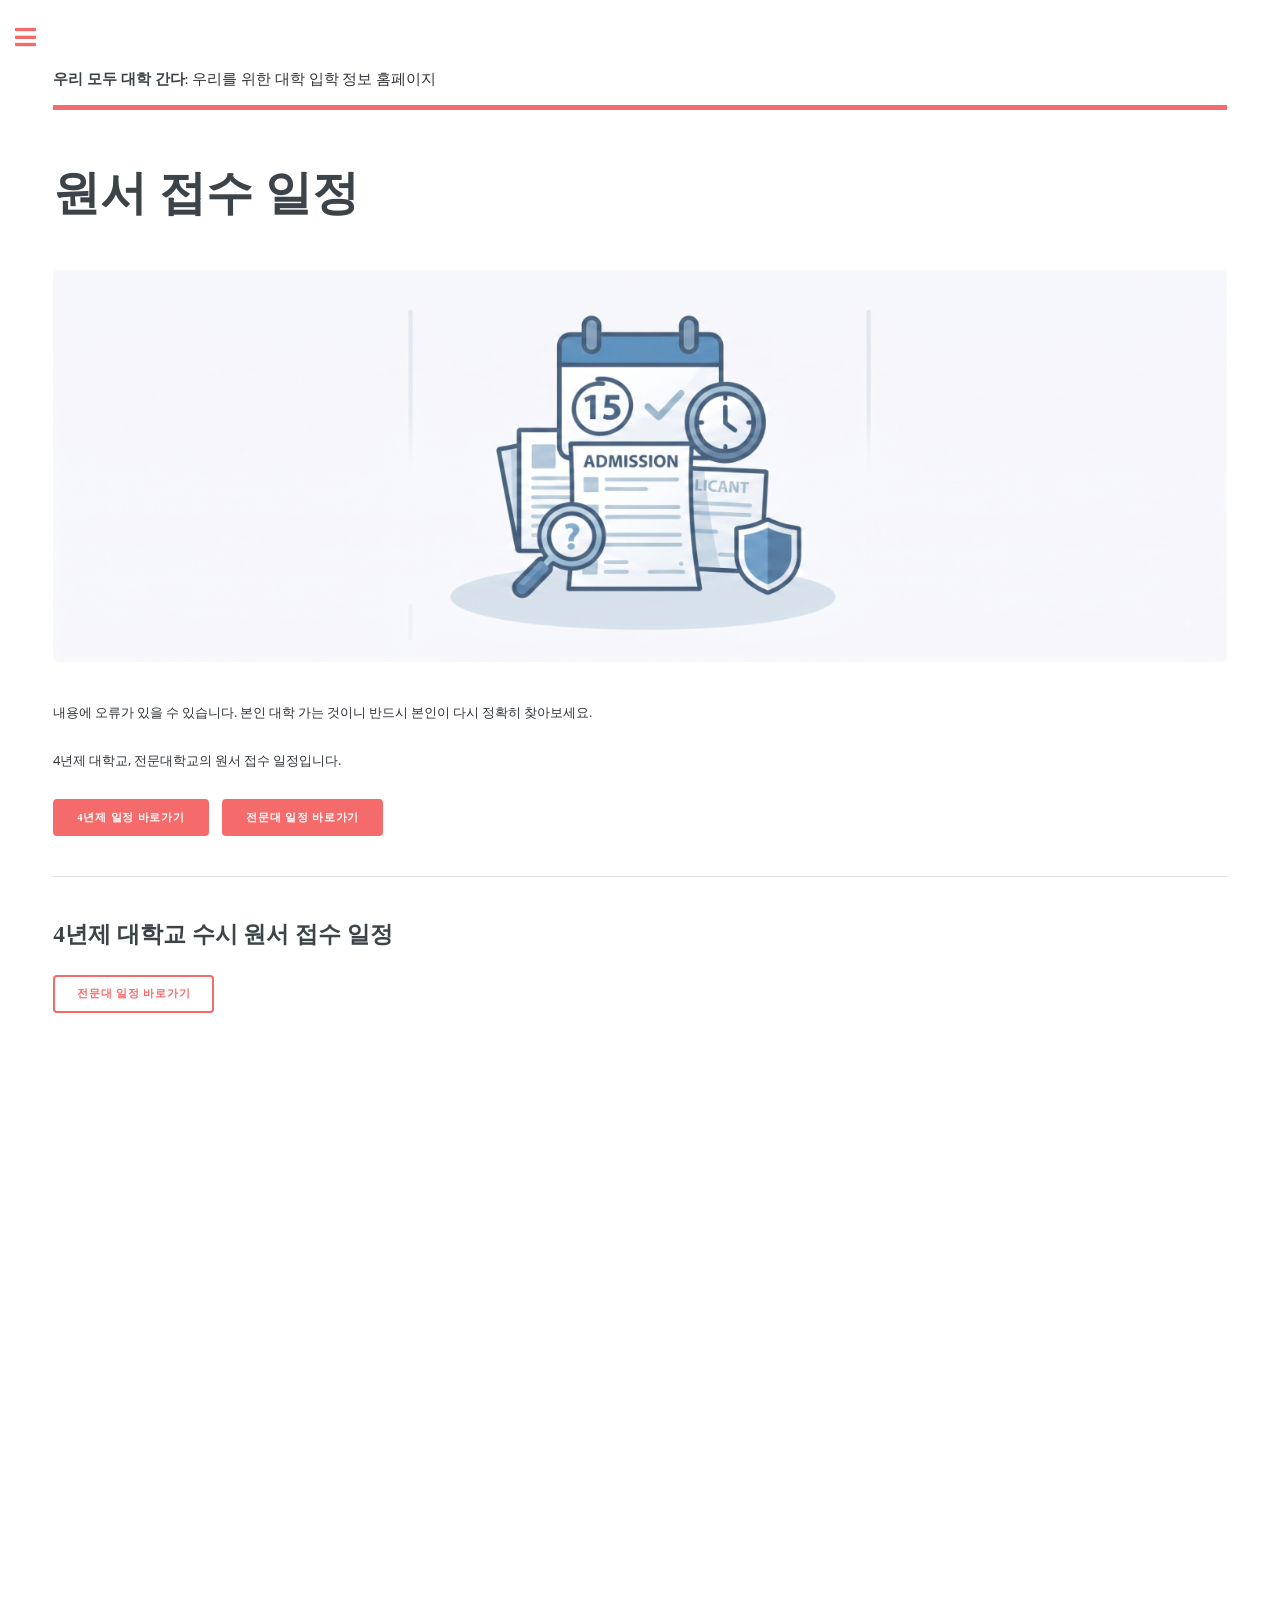
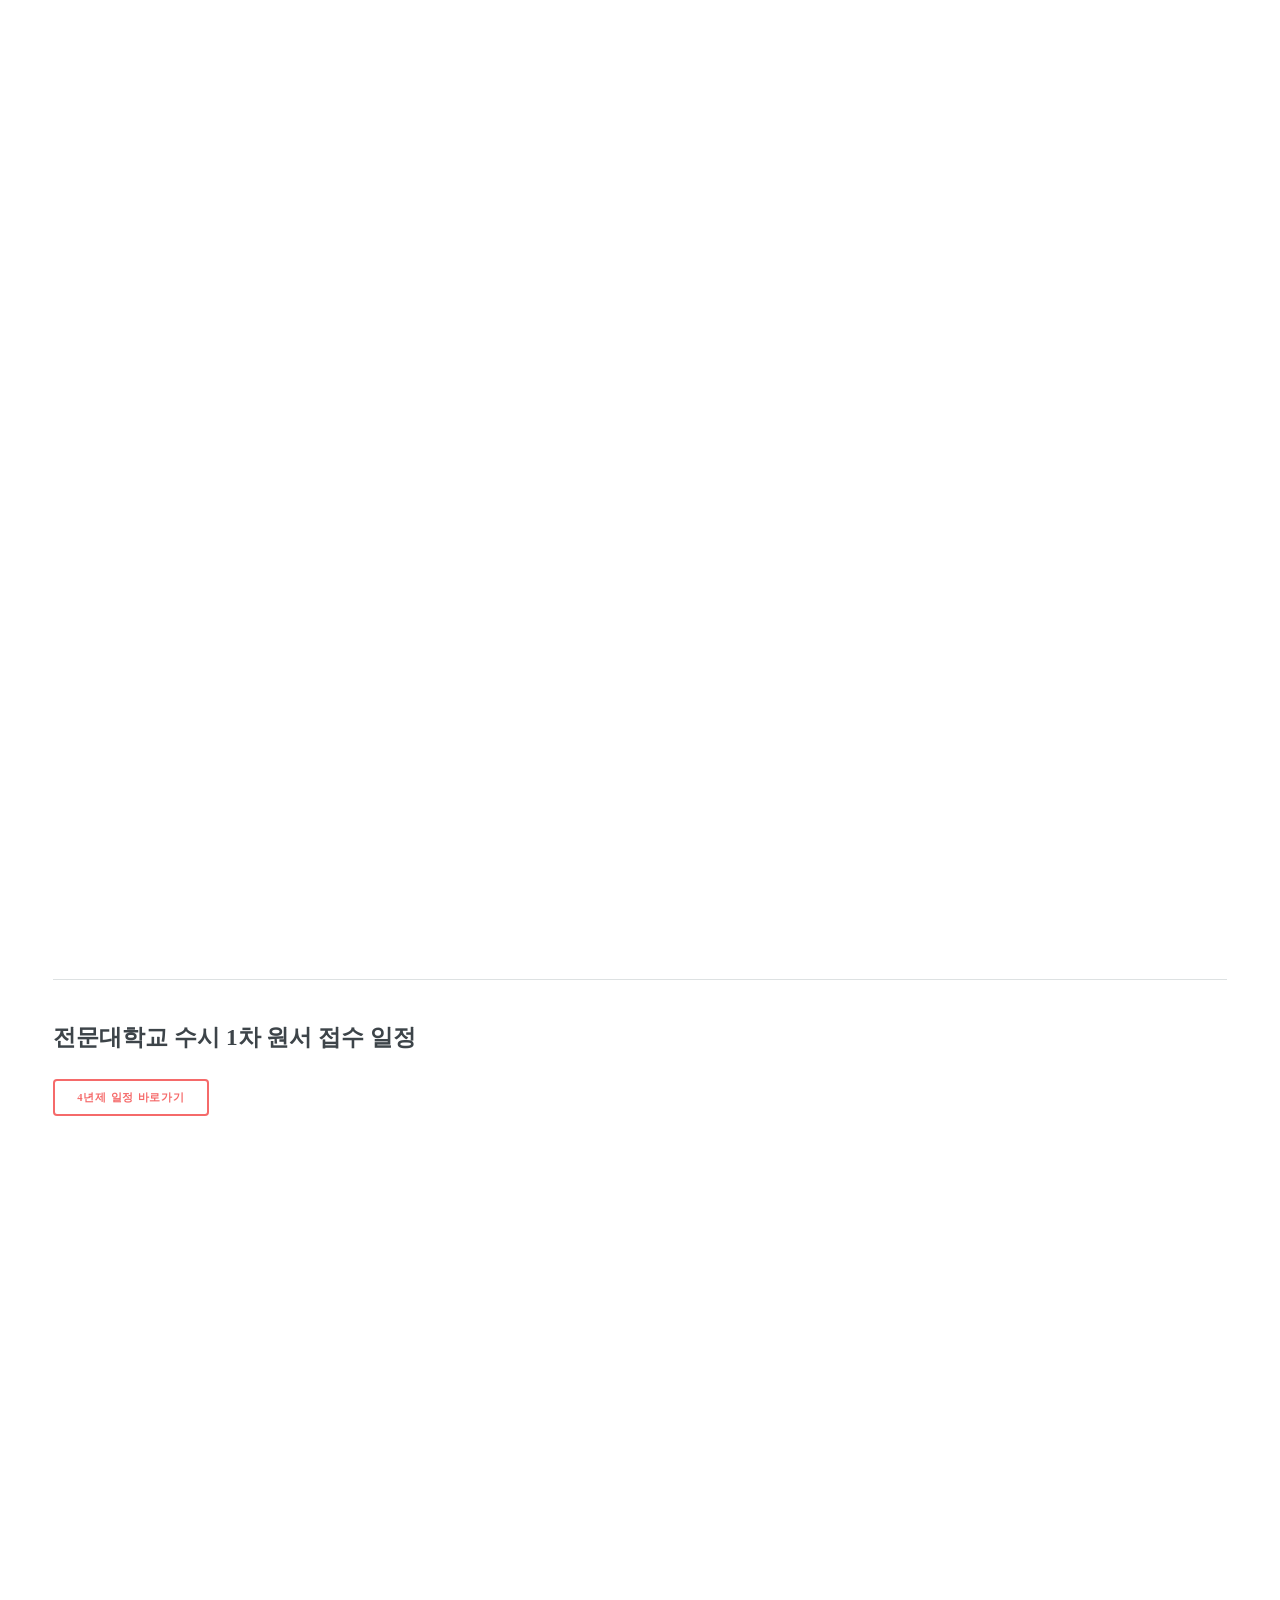
==== commit 6d743b3f: "commit apply-calendar, bug fix" ====
--- a/apply-calendar.html
+++ b/apply-calendar.html
@@ -4,9 +4,9 @@
 	html5up.net | @ajlkn
 	Free for personal and commercial use under the CCA 3.0 license (html5up.net/license)
 -->
-<html>
+<html lang="ko">
 	<head>
-		<title>원서 접수 달력 - 우리 모두 대학 간다</title>
+		<title>원서 접수 일정 - 우리 모두 대학 간다</title>
 		<meta charset="utf-8" />
 		<meta name="viewport" content="width=device-width, initial-scale=1, user-scalable=no" />
 		<link rel="stylesheet" href="assets/css/main.css" />
@@ -46,18 +46,38 @@
 							<!-- Content -->
 								<section>
 									<header class="main">
-										<h1>원서 접수 달력</h1>
-									</header>
-
-									<span class="image main"><img src="images/banners/img-university-strategy.png" alt="" /></span>
+										<h1>원서 접수 일정</h1>
+									</header>
+
+									<span class="image main"><img src="images/banners/img-apply-calendar.png" alt="" /></span>
 
 									<p>내용에 오류가 있을 수 있습니다. 본인 대학 가는 것이니 반드시 본인이 다시 정확히 찾아보세요.</p>
-									<p>2026학년도 원서 접수 일정을 알아 봅시다.</p>
+									<p>4년제 대학교, 전문대학교의 원서 접수 일정입니다.</p>
+
+									<ul class="actions">
+										<li><a class="button primary" href="#univ">4년제 일정 바로가기</a></li>
+										<li><a class="button primary" href="#college">전문대 일정 바로가기</a></li>
+									</ul>
 
 									<hr class="major" />
 
-									<iframe src="https://docs.google.com/spreadsheets/d/e/2PACX-1vRi2EIJbu6VVwvoIXx5nAt3R5XQ_d-WROgVNY4bCrg9HTKlWYTB8DFiSAvshoGRM9e7uU5ECT9Rq3ul/pubhtml?gid=1418602649&amp;single=true&amp;widget=true&amp;headers=false"></iframe>
-
+									<h2 id="univ">4년제 대학교 수시 원서 접수 일정</h2>
+									<ul class="actions">
+										<li><a class="button" href="#college">전문대 일정 바로가기</a></li>
+									</ul>
+									<div class="iframe-wrapper">
+										<iframe title="4년제 수시 접수 일정" height="7900px" src="https://docs.google.com/spreadsheets/d/e/2PACX-1vRi2EIJbu6VVwvoIXx5nAt3R5XQ_d-WROgVNY4bCrg9HTKlWYTB8DFiSAvshoGRM9e7uU5ECT9Rq3ul/pubhtml?gid=1418602649&amp;single=true&amp;widget=false&amp;headers=false&amp;chrome=false"></iframe>
+									</div>
+
+									<hr class="major" />
+
+									<h2 id="college">전문대학교 수시 1차 원서 접수 일정</h2>
+									<ul class="actions">
+										<li><a class="button" href="#univ">4년제 일정 바로가기</a></li>
+									</ul>
+									<div class="iframe-wrapper">
+										<iframe title="전문대 수시 1차 접수 일정" height="7900px" src="https://docs.google.com/spreadsheets/d/e/2PACX-1vRi2EIJbu6VVwvoIXx5nAt3R5XQ_d-WROgVNY4bCrg9HTKlWYTB8DFiSAvshoGRM9e7uU5ECT9Rq3ul/pubhtml?gid=560190825&amp;single=true&amp;widget=false&amp;headers=false&amp;chrome=false"></iframe>
+									</div>
 								</section>
 
 						</div>
@@ -107,6 +127,7 @@
 												<li><a href="https://more.goe.go.kr/jinhak/subList/30300001877" target="_blank">꿈진 (경기진학정보센터)</a></li>
 											</ul>
 										</li>
+										<li><a href="apply-calendar.html">원서 접수 일정</a></li>
 										<li><a href="apply-faq.html">대입 지원 자주 묻는 질문</a></li>
 										<!-- 미사용 부분 주석 처리
 										<li><a href="#">Etiam Dolore</a></li>
--- a/assets/css/main.css
+++ b/assets/css/main.css
@@ -989,9 +989,16 @@
 section.special, article.special {
   text-align: center; }
 
-section iframe {
+.iframe-wrapper {
   width: 100%;
-  height: 50em;
+  overflow: hidden;
+}
+
+.iframe-wrapper iframe {
+  width: calc(100% + 1px);
+  margin-left: -1px;
+  border: none;
+  display: block;
 }
 
 header p {
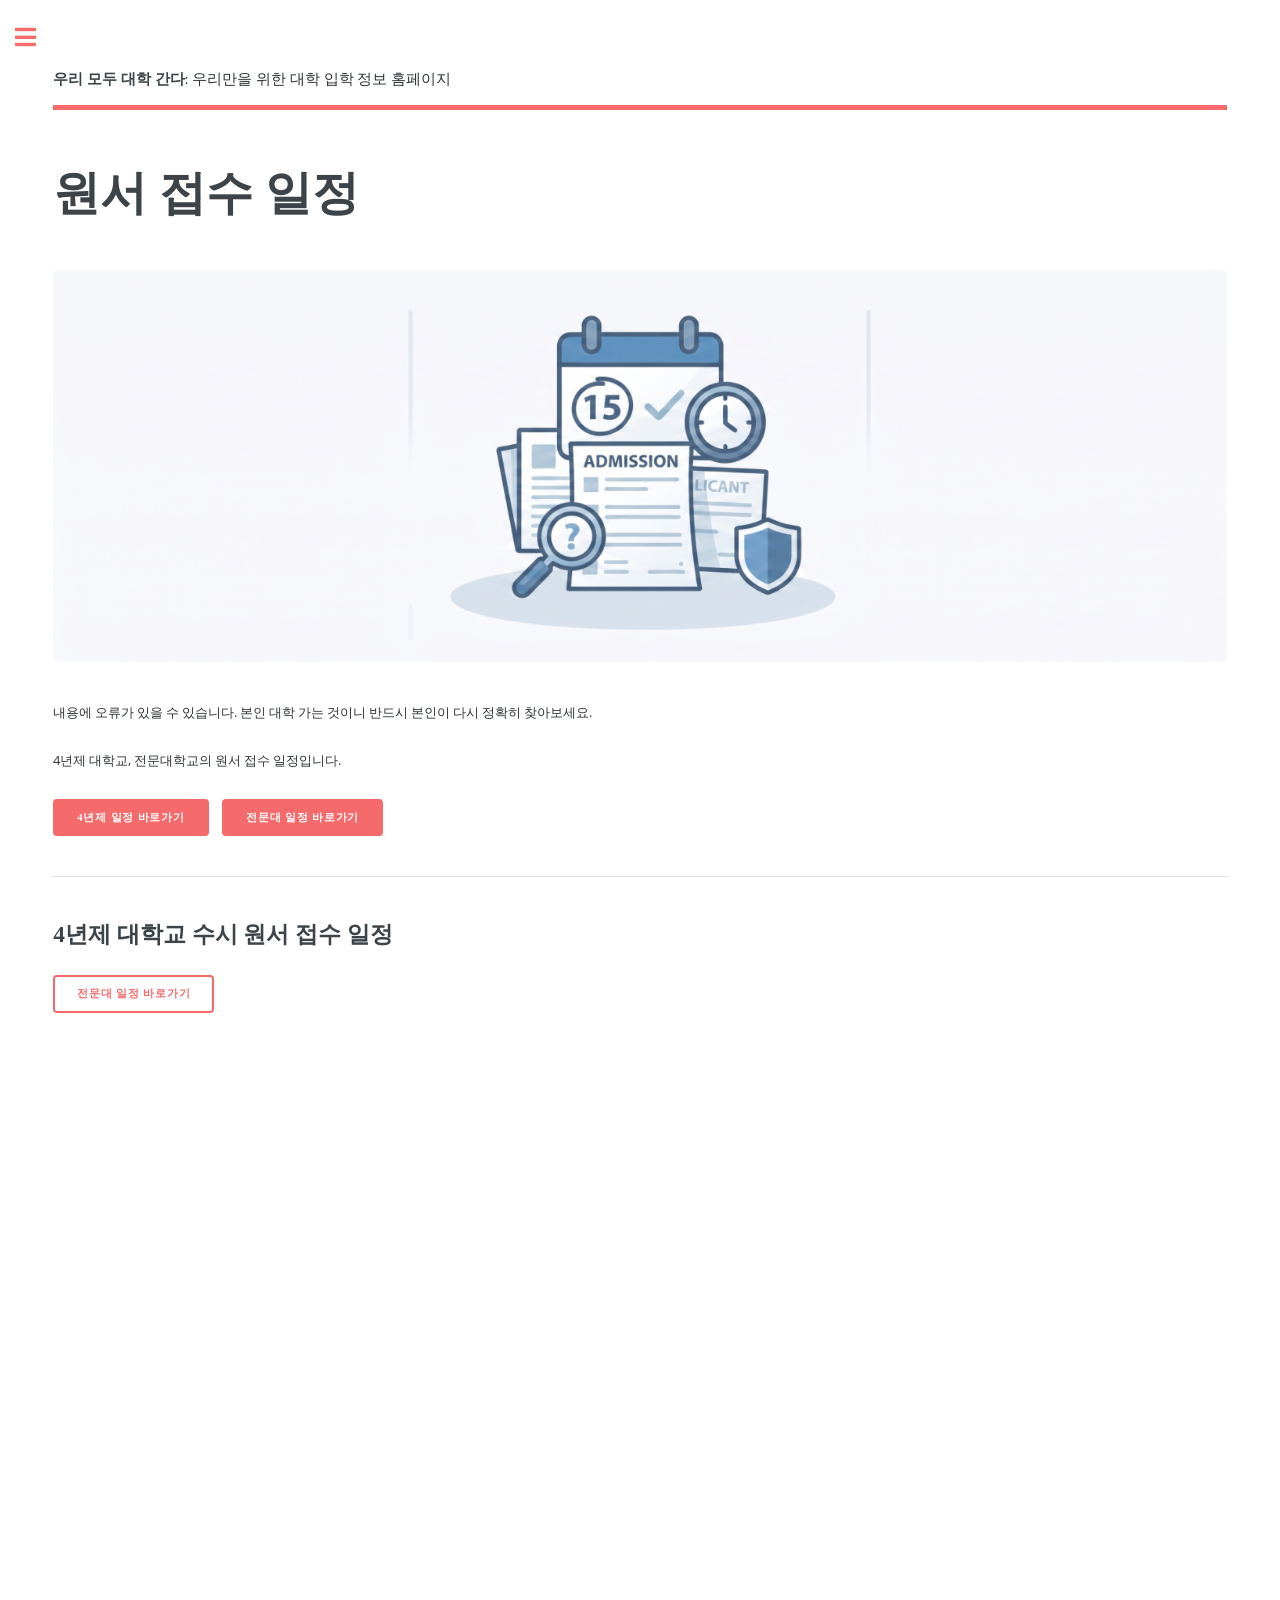
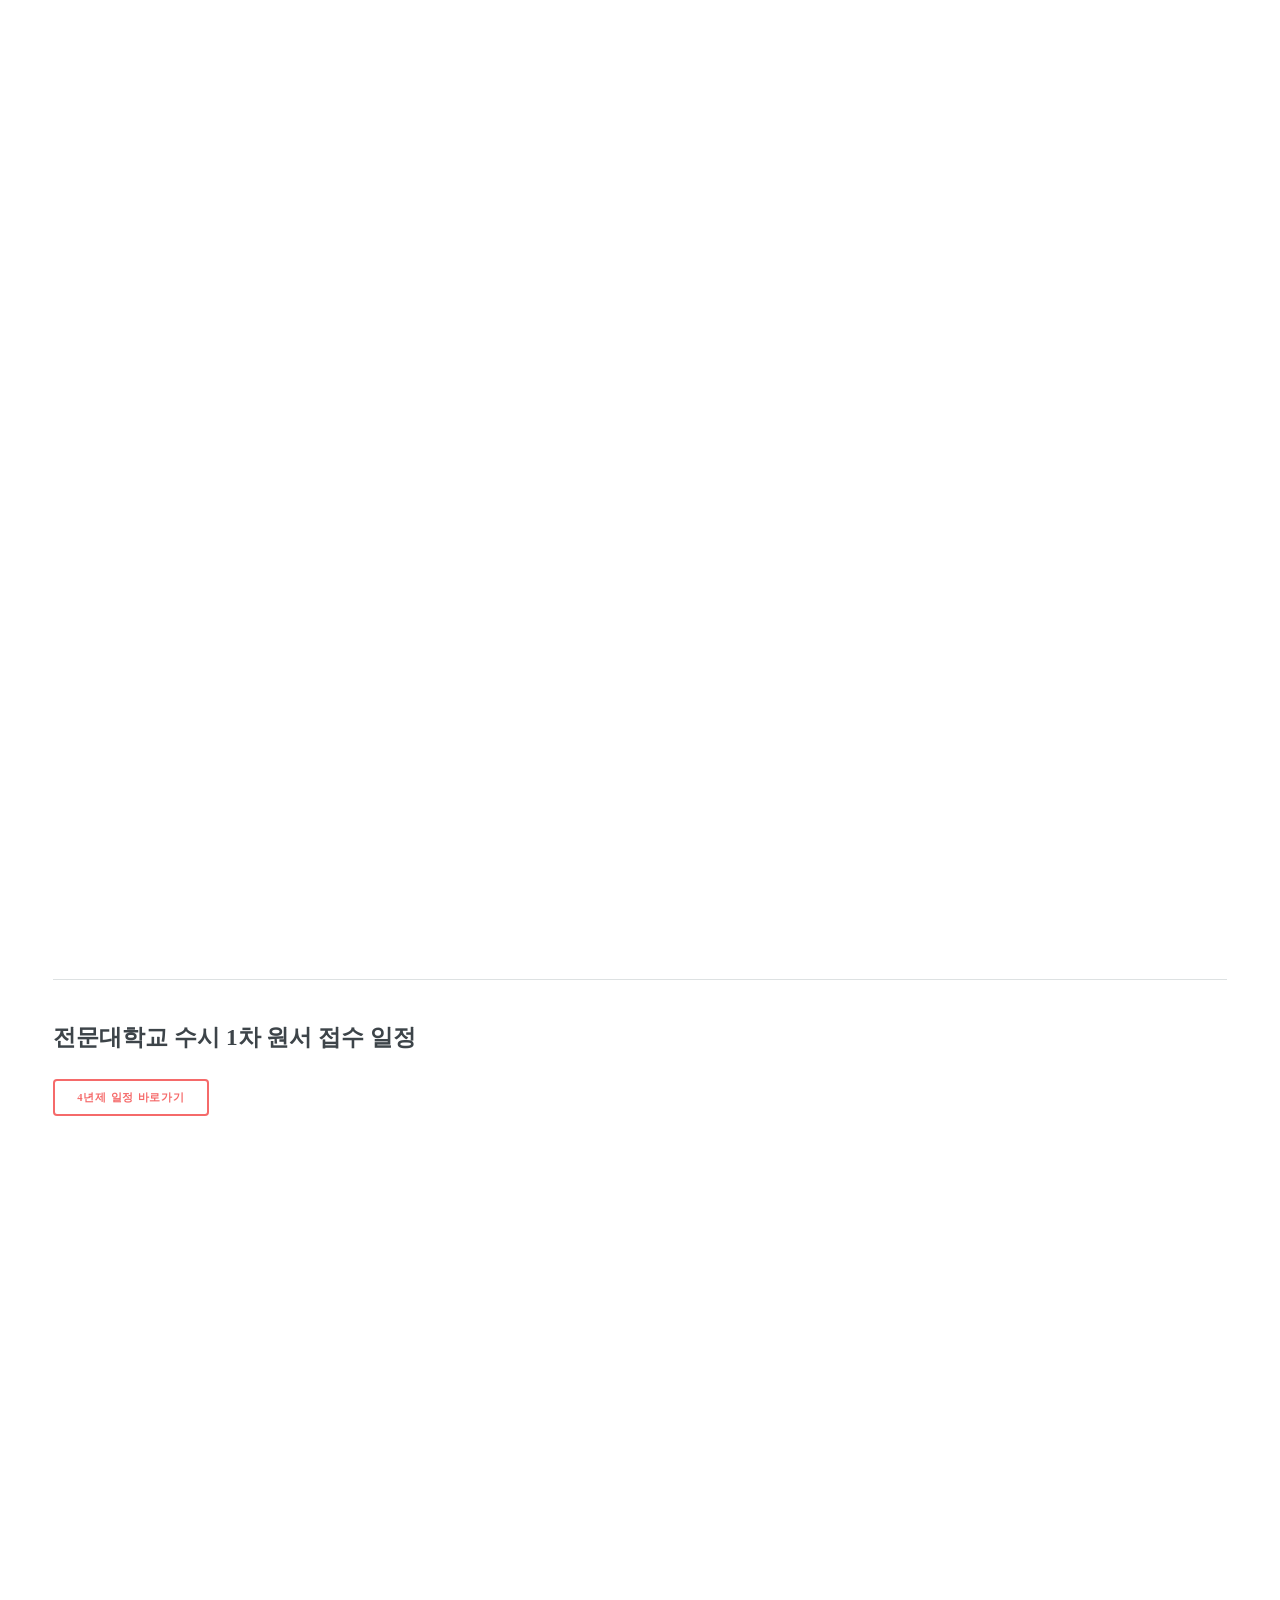
==== commit 78c4302f: "main page article change" ====
--- a/apply-calendar.html
+++ b/apply-calendar.html
@@ -31,7 +31,7 @@
 
 							<!-- Header -->
 								<header id="header">
-									<a href="index.html" class="logo"><strong>우리 모두 대학 간다</strong>: 우리를 위한 대학 입학 정보 홈페이지</a>
+									<a href="index.html" class="logo"><strong>우리 모두 대학 간다</strong>: 우리만을 위한 대학 입학 정보 홈페이지</a>
 									<!-- 연락 도구 미사용 주석 처리
 									<ul class="icons">
 										<li><a href="#" class="icon brands fa-twitter"><span class="label">Twitter</span></a></li>
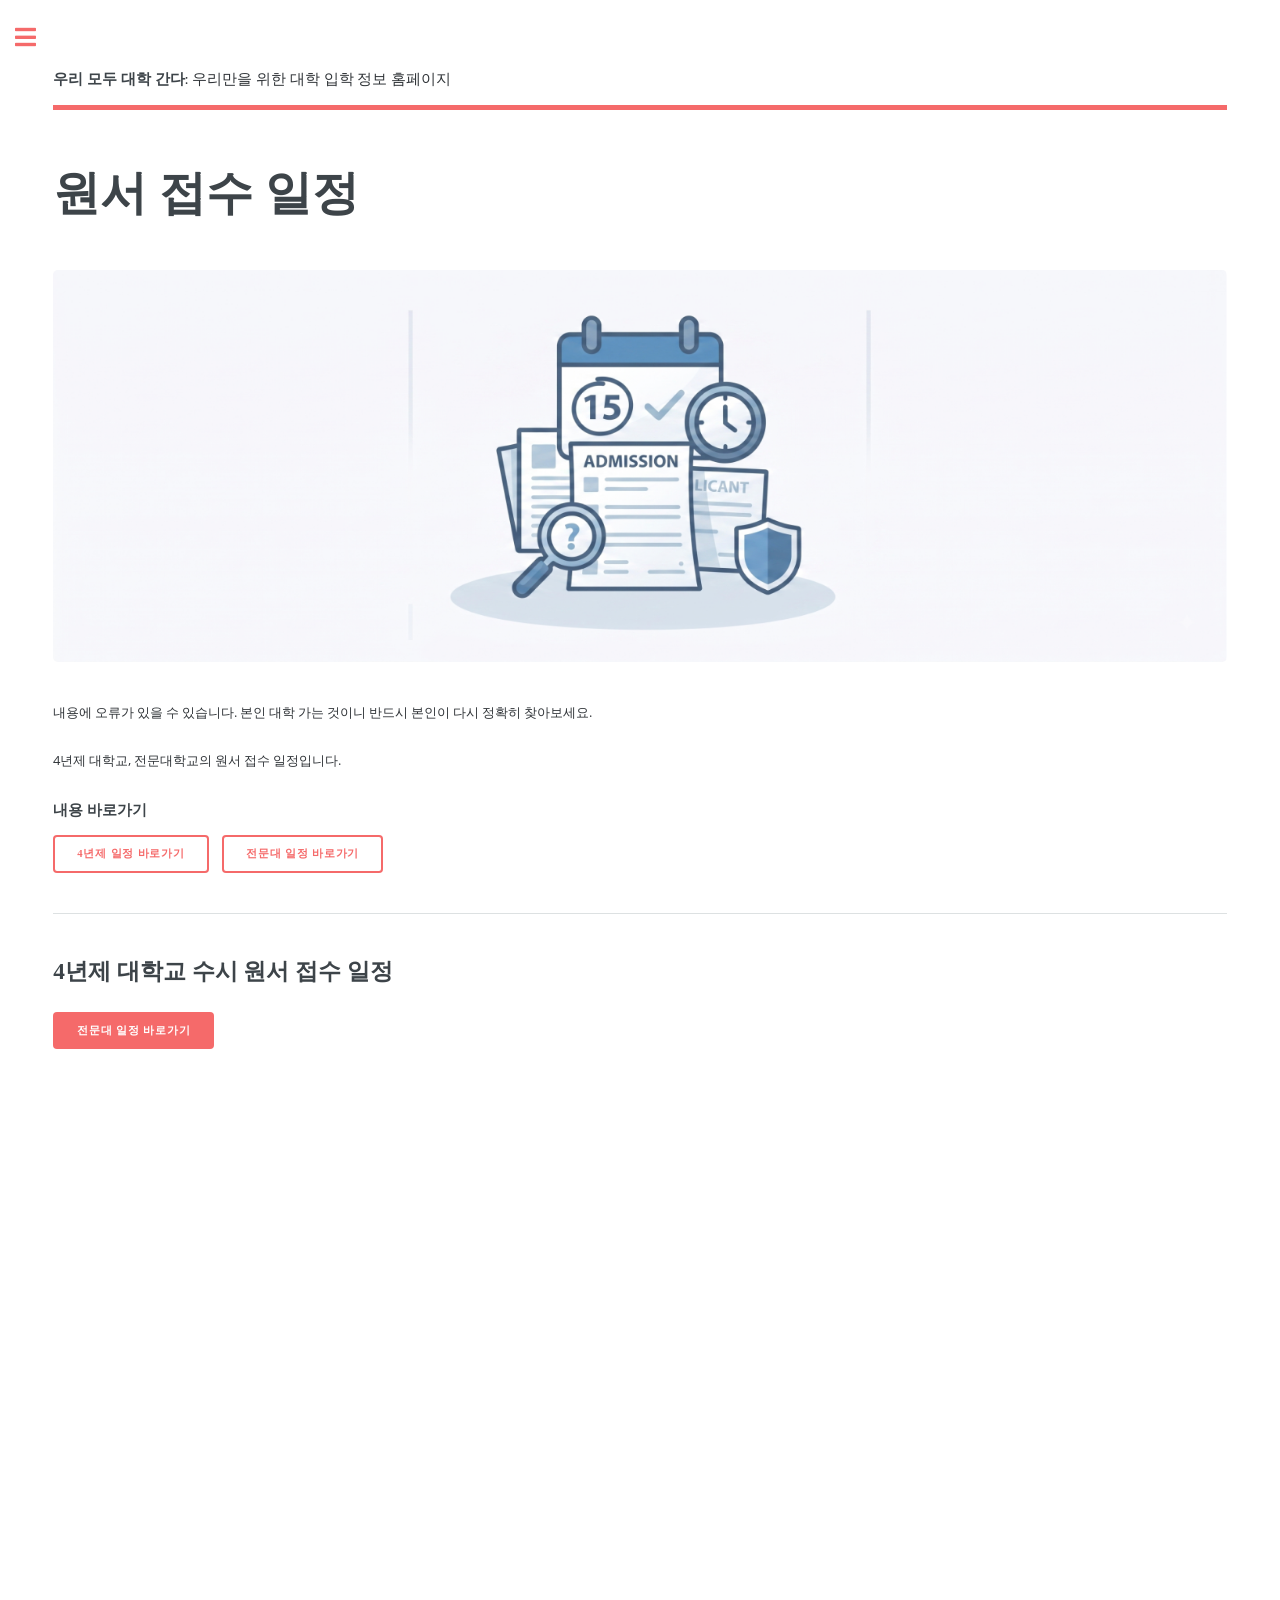
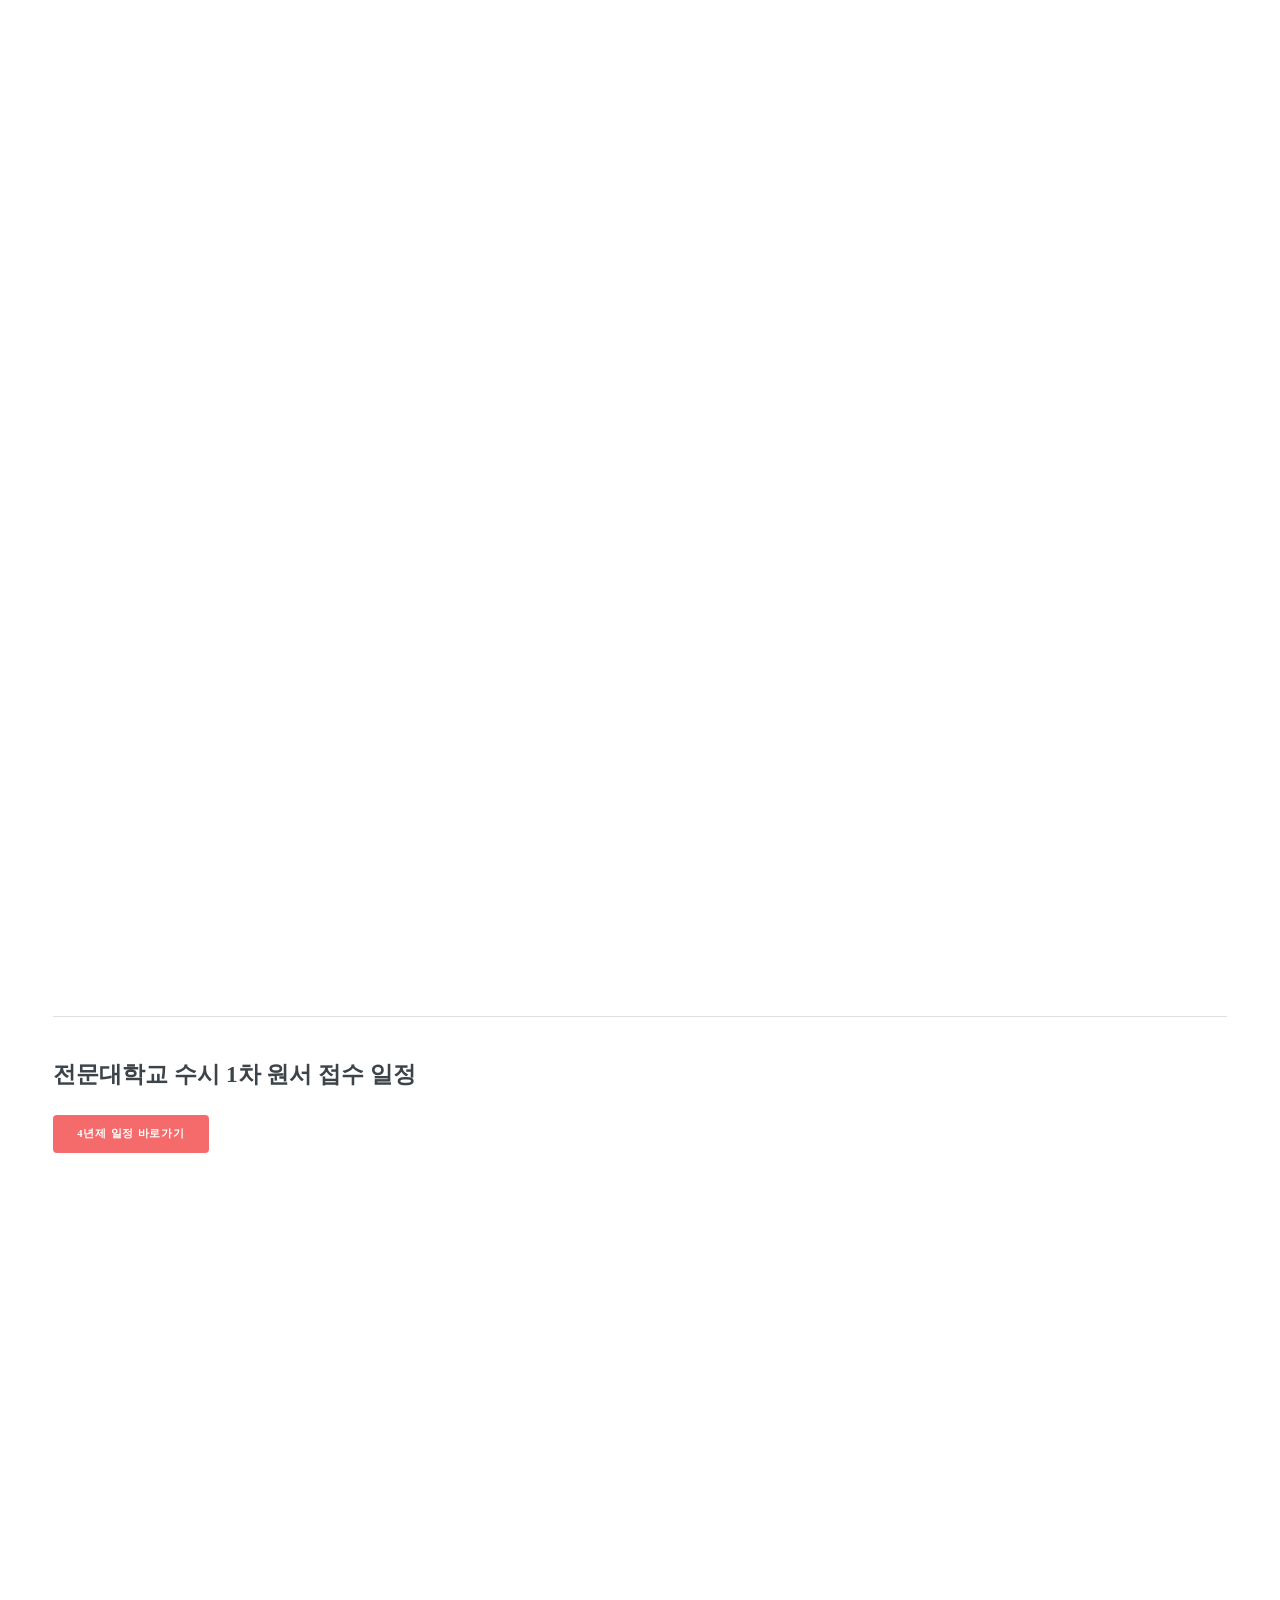
==== commit 975791a2: "add apply manual" ====
--- a/apply-calendar.html
+++ b/apply-calendar.html
@@ -54,16 +54,17 @@
 									<p>내용에 오류가 있을 수 있습니다. 본인 대학 가는 것이니 반드시 본인이 다시 정확히 찾아보세요.</p>
 									<p>4년제 대학교, 전문대학교의 원서 접수 일정입니다.</p>
 
-									<ul class="actions">
-										<li><a class="button primary" href="#univ">4년제 일정 바로가기</a></li>
+									<h4>내용 바로가기</h4>
+									<ul class="actions">
+										<li><a class="button" href="#univ">4년제 일정 바로가기</a></li>
+										<li><a class="button" href="#college">전문대 일정 바로가기</a></li>
+									</ul>
+
+									<hr class="major" />
+
+									<h2 id="univ">4년제 대학교 수시 원서 접수 일정</h2>
+									<ul class="actions">
 										<li><a class="button primary" href="#college">전문대 일정 바로가기</a></li>
-									</ul>
-
-									<hr class="major" />
-
-									<h2 id="univ">4년제 대학교 수시 원서 접수 일정</h2>
-									<ul class="actions">
-										<li><a class="button" href="#college">전문대 일정 바로가기</a></li>
 									</ul>
 									<div class="iframe-wrapper">
 										<iframe title="4년제 수시 접수 일정" height="7900px" src="https://docs.google.com/spreadsheets/d/e/2PACX-1vRi2EIJbu6VVwvoIXx5nAt3R5XQ_d-WROgVNY4bCrg9HTKlWYTB8DFiSAvshoGRM9e7uU5ECT9Rq3ul/pubhtml?gid=1418602649&amp;single=true&amp;widget=false&amp;headers=false&amp;chrome=false"></iframe>
@@ -73,7 +74,7 @@
 
 									<h2 id="college">전문대학교 수시 1차 원서 접수 일정</h2>
 									<ul class="actions">
-										<li><a class="button" href="#univ">4년제 일정 바로가기</a></li>
+										<li><a class="button primary" href="#univ">4년제 일정 바로가기</a></li>
 									</ul>
 									<div class="iframe-wrapper">
 										<iframe title="전문대 수시 1차 접수 일정" height="7900px" src="https://docs.google.com/spreadsheets/d/e/2PACX-1vRi2EIJbu6VVwvoIXx5nAt3R5XQ_d-WROgVNY4bCrg9HTKlWYTB8DFiSAvshoGRM9e7uU5ECT9Rq3ul/pubhtml?gid=560190825&amp;single=true&amp;widget=false&amp;headers=false&amp;chrome=false"></iframe>
@@ -98,38 +99,45 @@
 
 							<!-- Menu -->
 								<nav id="menu">
-									<header class="major">
-										<h2>내용 목록</h2>
-									</header>
-									<ul>
-										<li><a href="index.html">첫 페이지로</a></li>
-										<li><a href="university-category.html">우리나라 대학 종류</a></li>
-										<li>
-											<span class="opener">대학을 가는 방법</span>
-											<ul>
-												<li><a href="university-enter-time.html">지원 시기에 따른 전형 분류</a></li>
-												<li><a href="university-enter-factor.html">반영 요소에 따른 전형 분류</a></li>
-												<li><a href="university-enter-condition.html">지원 자격에 따른 전형 분류</a></li>
-											</ul>
-										</li>
-										<li><a href="job-exploration.html">다양한 직업과 대학 탐색하기</a></li>
-										<li>
-											<span class="opener">대입 전략</span>
-											<ul>
-												<li><a href="university-strategy.html">전략적으로 대학 가기</a></li>
-												<li><a href="school-record-strategy.html">생활기록부 챙기기</a></li>
-											</ul>
-										</li>
-										<li>
-											<span class="opener">대입 정보 자료집</span>
-											<ul>
-												<li><a href="https://www.adiga.kr/uct/nmg/mgz/magazineView.do?menuId=PCUCTNMG1100" target="_blank">대입정보매거진 (대입정보포털)</a></li>
-												<li><a href="https://more.goe.go.kr/jinhak/subList/30300001877" target="_blank">꿈진 (경기진학정보센터)</a></li>
-											</ul>
-										</li>
-										<li><a href="apply-calendar.html">원서 접수 일정</a></li>
-										<li><a href="apply-faq.html">대입 지원 자주 묻는 질문</a></li>
-										<!-- 미사용 부분 주석 처리
+						<header class="major">
+							<h2>내용 목록</h2>
+						</header>
+						<ul>
+							<li><a href="index.html">첫 페이지로</a></li>
+							<li><a href="university-category.html">우리나라 대학 종류</a></li>
+							<li>
+								<span class="opener">대학을 가는 방법</span>
+								<ul>
+									<li><a href="university-enter-time.html">지원 시기에 따른 전형 분류</a></li>
+									<li><a href="university-enter-factor.html">반영 요소에 따른 전형 분류</a></li>
+									<li><a href="university-enter-condition.html">지원 자격에 따른 전형 분류</a></li>
+								</ul>
+							</li>
+							<li><a href="job-exploration.html">다양한 직업과 대학 탐색하기</a></li>
+							<li>
+								<span class="opener">대입 전략</span>
+								<ul>
+									<li><a href="university-strategy.html">전략적으로 대학 가기</a></li>
+									<li><a href="school-record-strategy.html">생활기록부 챙기기</a></li>
+								</ul>
+							</li>
+							<li>
+								<span class="opener">대입 정보 자료집</span>
+								<ul>
+									<li><a href="https://www.adiga.kr/uct/nmg/mgz/magazineView.do?menuId=PCUCTNMG1100" target="_blank">대입정보매거진 (대입정보포털)</a></li>
+									<li><a href="https://more.goe.go.kr/jinhak/subList/30300001877" target="_blank">꿈진 (경기진학정보센터)</a></li>
+								</ul>
+							</li>
+							<li>
+								<span class="opener">대입 지원 실전</span>
+								<ul>
+									<li><a href="apply-manual.html">원서 접수 방법</a></li>
+									<li><a href="apply-calendar.html">원서 접수 일정</a></li>
+									<li><a href="apply-faq.html">대입 지원 자주 묻는 질문</a></li>
+								</ul>
+							</li>
+
+							<!-- 미사용 부분 주석 처리
 										<li><a href="#">Etiam Dolore</a></li>
 										<li><a href="#">Adipiscing</a></li>
 										<li>
@@ -145,8 +153,8 @@
 										<li><a href="#">Sapien Mauris</a></li>
 										<li><a href="#">Amet Lacinia</a></li>
 										-->
-									</ul>
-								</nav>
+						</ul>
+					</nav>
 
 							<!-- Section -->
 							<!-- 미사용 부분 주석 처리
--- a/assets/css/main.css
+++ b/assets/css/main.css
@@ -2272,7 +2272,7 @@
   margin: 0.5em 0 0 0;
   padding: 0.5em 0 0 0; }
   #menu > ul > li > ul {
-    color: #9fa3a6;
+    color: #7f888f;
     display: none;
     margin: 0.5em 0 1.5em 0;
     padding-left: 1em; }
